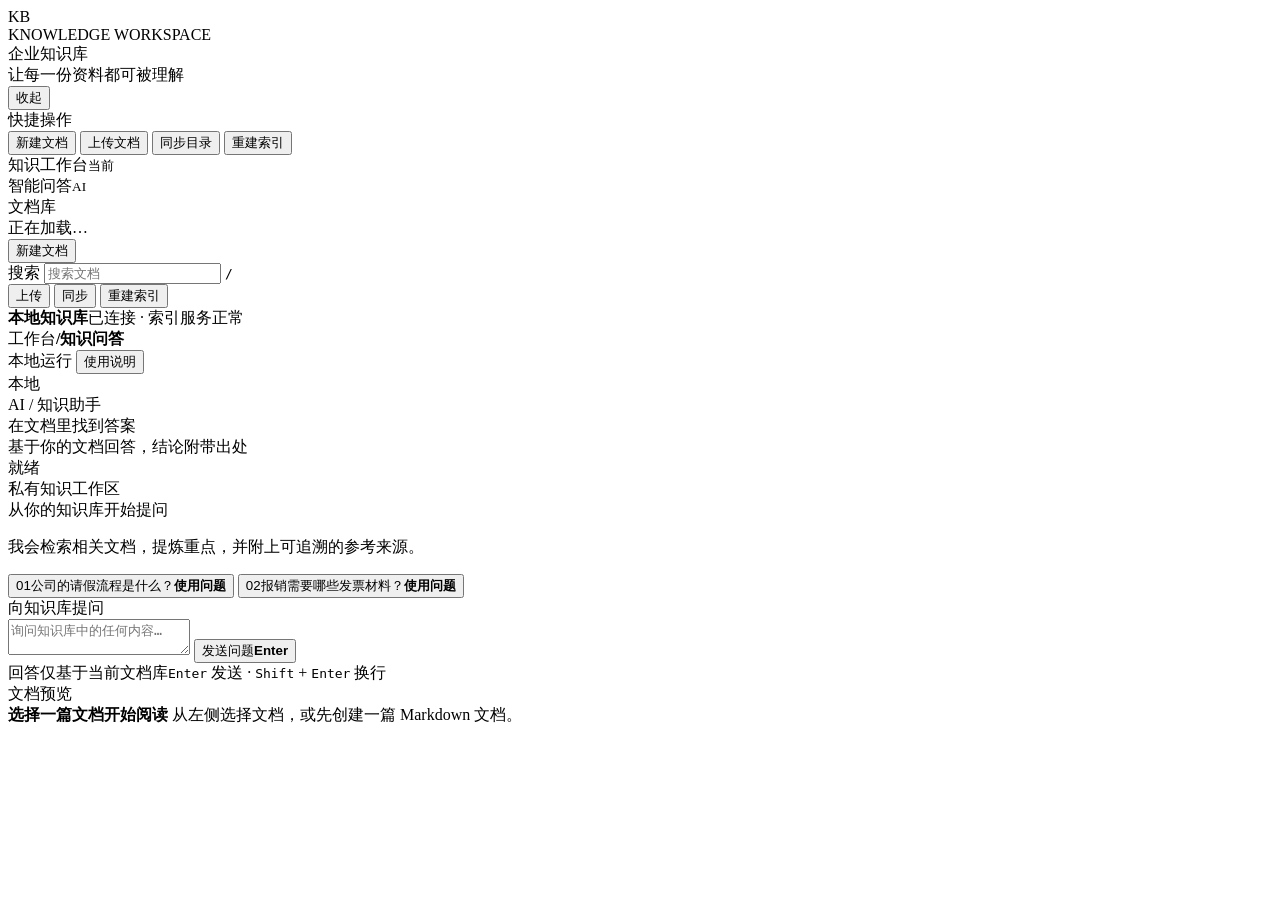
==== web/index.html @ 8eb67cde "Initial public release of AI knowledge base" ====
<!DOCTYPE html>
<html lang="zh-CN">
<head>
  <meta charset="UTF-8">
  <meta name="viewport" content="width=device-width, initial-scale=1.0">
  <meta name="theme-color" content="#0d1730">
  <title>企业知识库 · AI 工作台</title>
  <link rel="stylesheet" href="/static/style.css">
</head>
<body>
  <aside class="sidebar" id="sidebar">
    <div class="brand">
      <div class="brand-mark" aria-hidden="true">KB</div>
      <div class="brand-info">
        <div class="brand-kicker">KNOWLEDGE WORKSPACE</div>
        <div class="brand-title">企业知识库</div>
        <div class="brand-sub">让每一份资料都可被理解</div>
      </div>
      <button id="sidebar-toggle" class="sidebar-toggle" type="button" title="收起侧栏" aria-label="收起侧栏">收起</button>
    </div>

    <div class="collapsed-rail" aria-label="快捷操作">
      <div class="rail-caption">快捷操作</div>
      <button class="rail-action" type="button" data-rail-action="new" title="新建文档">新建文档</button>
      <button class="rail-action" type="button" data-rail-action="upload" title="上传 Markdown 文档">上传文档</button>
      <button class="rail-action" type="button" data-rail-action="sync" title="同步本地目录">同步目录</button>
      <button class="rail-action" type="button" data-rail-action="ingest" title="重新索引全部文档">重建索引</button>
    </div>

    <nav class="sidebar-nav" aria-label="主导航">
      <div class="nav-item active"><span>知识工作台</span><small>当前</small></div>
      <div class="nav-item"><span>智能问答</span><small>AI</small></div>
    </nav>

    <div class="sidebar-section">
      <div class="section-heading">
        <div>
          <div class="section-label">文档库</div>
          <div class="section-meta" id="doc-count">正在加载…</div>
        </div>
        <button id="new-btn" class="new-document-btn" type="button" title="新建文档">新建文档</button>
      </div>

      <div class="doc-tools">
        <label class="search-box" for="doc-search">
          <span class="search-label">搜索</span>
          <input id="doc-search" type="search" placeholder="搜索文档" autocomplete="off">
          <kbd>/</kbd>
        </label>
        <div class="sidebar-actions" aria-label="文档操作">
          <button id="upload-btn" type="button" title="上传 Markdown 文档">上传</button>
          <button id="sync-btn" type="button" title="同步本地目录">同步</button>
          <button id="ingest-btn" type="button" title="重新索引全部文档">重建索引</button>
        </div>
      </div>

      <div class="doc-list" id="doc-list"></div>
    </div>

    <div class="sidebar-footer">
      <div class="status-dot" aria-hidden="true"></div>
      <div><strong>本地知识库</strong><span>已连接 · 索引服务正常</span></div>
    </div>
  </aside>

  <main class="main">
    <header class="topbar">
      <div class="breadcrumb"><span>工作台</span><b>/</b><strong>知识问答</strong></div>
      <div class="topbar-actions">
        <span class="secure-badge"><i></i> 本地运行</span>
        <button class="topbar-help" type="button" title="查看使用说明">使用说明</button>
        <div class="workspace-user" title="当前工作区">本地</div>
      </div>
    </header>

    <div class="content">
      <section class="chat-panel" id="chat-panel">
        <div class="panel-heading chat-heading">
          <div class="panel-heading-copy">
            <div class="panel-kicker">AI / 知识助手</div>
            <div class="panel-title">在文档里找到答案</div>
            <div class="panel-subtitle">基于你的文档回答，结论附带出处</div>
          </div>
          <span class="ready-pill"><i></i> 就绪</span>
        </div>
        <div class="messages" id="messages">
          <div class="empty-hint">
            <div class="hint-eyebrow"><i></i> 私有知识工作区</div>
            <div class="hint-title">从你的知识库开始提问</div>
            <p>我会检索相关文档，提炼重点，并附上可追溯的参考来源。</p>
            <div class="suggestions" aria-label="推荐问题">
              <button type="button" data-question="公司的请假流程是什么？"><span class="suggestion-number">01</span><span>公司的请假流程是什么？</span><b>使用问题</b></button>
              <button type="button" data-question="报销需要哪些发票材料？"><span class="suggestion-number">02</span><span>报销需要哪些发票材料？</span><b>使用问题</b></button>
            </div>
          </div>
        </div>
        <div class="input-wrap">
          <label class="sr-only" for="question">向知识库提问</label>
          <div class="input-row">
            <textarea id="question" rows="2" placeholder="询问知识库中的任何内容…"></textarea>
            <button id="ask-btn" type="button" aria-label="发送问题"><span>发送问题</span><b>Enter</b></button>
          </div>
          <div class="input-meta"><span>回答仅基于当前文档库</span><span><kbd>Enter</kbd> 发送 · <kbd>Shift</kbd> + <kbd>Enter</kbd> 换行</span></div>
        </div>
      </section>

      <div class="divider" id="divider" title="拖动调整宽度" aria-label="拖动调整左右区域宽度"></div>

      <section class="viewer-panel">
        <div class="viewer-toolbar" id="viewer-toolbar" style="display:none">
          <div class="viewer-heading"><span class="file-badge">MD</span><span class="viewer-heading-copy"><span class="viewer-eyebrow">正在查看</span><span class="viewer-title" id="viewer-title"></span></span></div>
          <div class="viewer-actions">
            <button id="edit-btn" class="toolbar-btn" type="button">编辑文档</button>
            <button id="delete-btn" class="toolbar-btn danger" type="button">删除文档</button>
          </div>
        </div>
        <div class="viewer" id="viewer">
          <div class="viewer-empty">
            <div class="viewer-empty-label">文档预览</div>
            <strong>选择一篇文档开始阅读</strong>
            <span>从左侧选择文档，或先创建一篇 Markdown 文档。</span>
          </div>
        </div>
      </section>
    </div>
  </main>

  <div class="modal-overlay" id="modal-overlay" style="display:none">
    <div class="modal" role="dialog" aria-modal="true" aria-labelledby="modal-title">
      <div class="modal-header">
        <div><span class="modal-eyebrow">MARKDOWN DOCUMENT</span><span id="modal-title">新建文档</span></div>
        <button class="modal-close" id="modal-close" type="button" aria-label="关闭">关闭</button>
      </div>
      <div class="modal-body">
        <div class="field-grid">
          <label class="field"><span>标题</span><input type="text" id="doc-name" placeholder="文档标题，如：新员工手册"></label>
          <label class="field"><span>目录（可选）</span><input type="text" id="doc-dir" placeholder="如：AI知识，留空则放根目录"></label>
        </div>
        <label class="field"><span>内容（Markdown）</span></label>
        <div class="editor-shell">
          <div class="editor-toolbar" id="editor-toolbar" role="toolbar" aria-label="Markdown 编辑工具栏">
            <select id="heading-select" class="editor-select" title="标题层级" aria-label="标题层级">
              <option value="">正文</option>
              <option value="1">一级标题</option>
              <option value="2">二级标题</option>
              <option value="3">三级标题</option>
              <option value="4">四级标题</option>
              <option value="5">五级标题</option>
              <option value="6">六级标题</option>
            </select>
            <span class="editor-divider"></span>
            <button type="button" class="editor-tool strong" data-format="bold" title="粗体（Ctrl/Cmd + B）">粗体</button>
            <button type="button" class="editor-tool italic" data-format="italic" title="斜体（Ctrl/Cmd + I）">斜体</button>
            <button type="button" class="editor-tool strike" data-format="strike" title="删除线">删除线</button>
            <button type="button" class="editor-tool" data-format="inline-code" title="行内代码">行内代码</button>
            <span class="editor-divider"></span>
            <button type="button" class="editor-tool" data-format="quote" title="引用">引用</button>
            <button type="button" class="editor-tool" data-format="bullet" title="无序列表">无序列表</button>
            <button type="button" class="editor-tool" data-format="ordered" title="有序列表">有序列表</button>
            <button type="button" class="editor-tool" data-format="checklist" title="任务列表">任务列表</button>
            <span class="editor-divider"></span>
            <button type="button" class="editor-tool" data-format="code-block" title="代码块">代码块</button>
            <button type="button" class="editor-tool" data-format="link" title="插入链接">链接</button>
            <button type="button" class="editor-tool" data-format="table" title="插入表格">表格</button>
            <button type="button" class="editor-tool" data-format="hr" title="分隔线">分隔线</button>
            <span class="editor-toolbar-spacer"></span>
            <button type="button" id="editor-preview-toggle" class="editor-mode-btn" title="切换预览">预览</button>
          </div>
          <div class="editor-surface">
            <textarea id="doc-content" rows="16" placeholder="开始写作，或使用上方工具栏插入标题、代码、列表和表格…"></textarea>
            <div id="doc-preview" class="editor-preview markdown" hidden></div>
          </div>
          <div class="editor-status"><span id="editor-mode-label">Markdown 源码</span><span><kbd>Ctrl</kbd> + <kbd>S</kbd> 保存</span></div>
        </div>
      </div>
      <div class="modal-footer">
        <button id="modal-cancel" class="toolbar-btn" type="button">取消</button>
        <button id="modal-save" class="primary-btn" type="button">保存文档</button>
      </div>
    </div>
  </div>

  <input type="file" id="file-input" multiple accept=".md,.markdown" style="display:none">
  <script src="/static/app.js"></script>
</body>
</html>
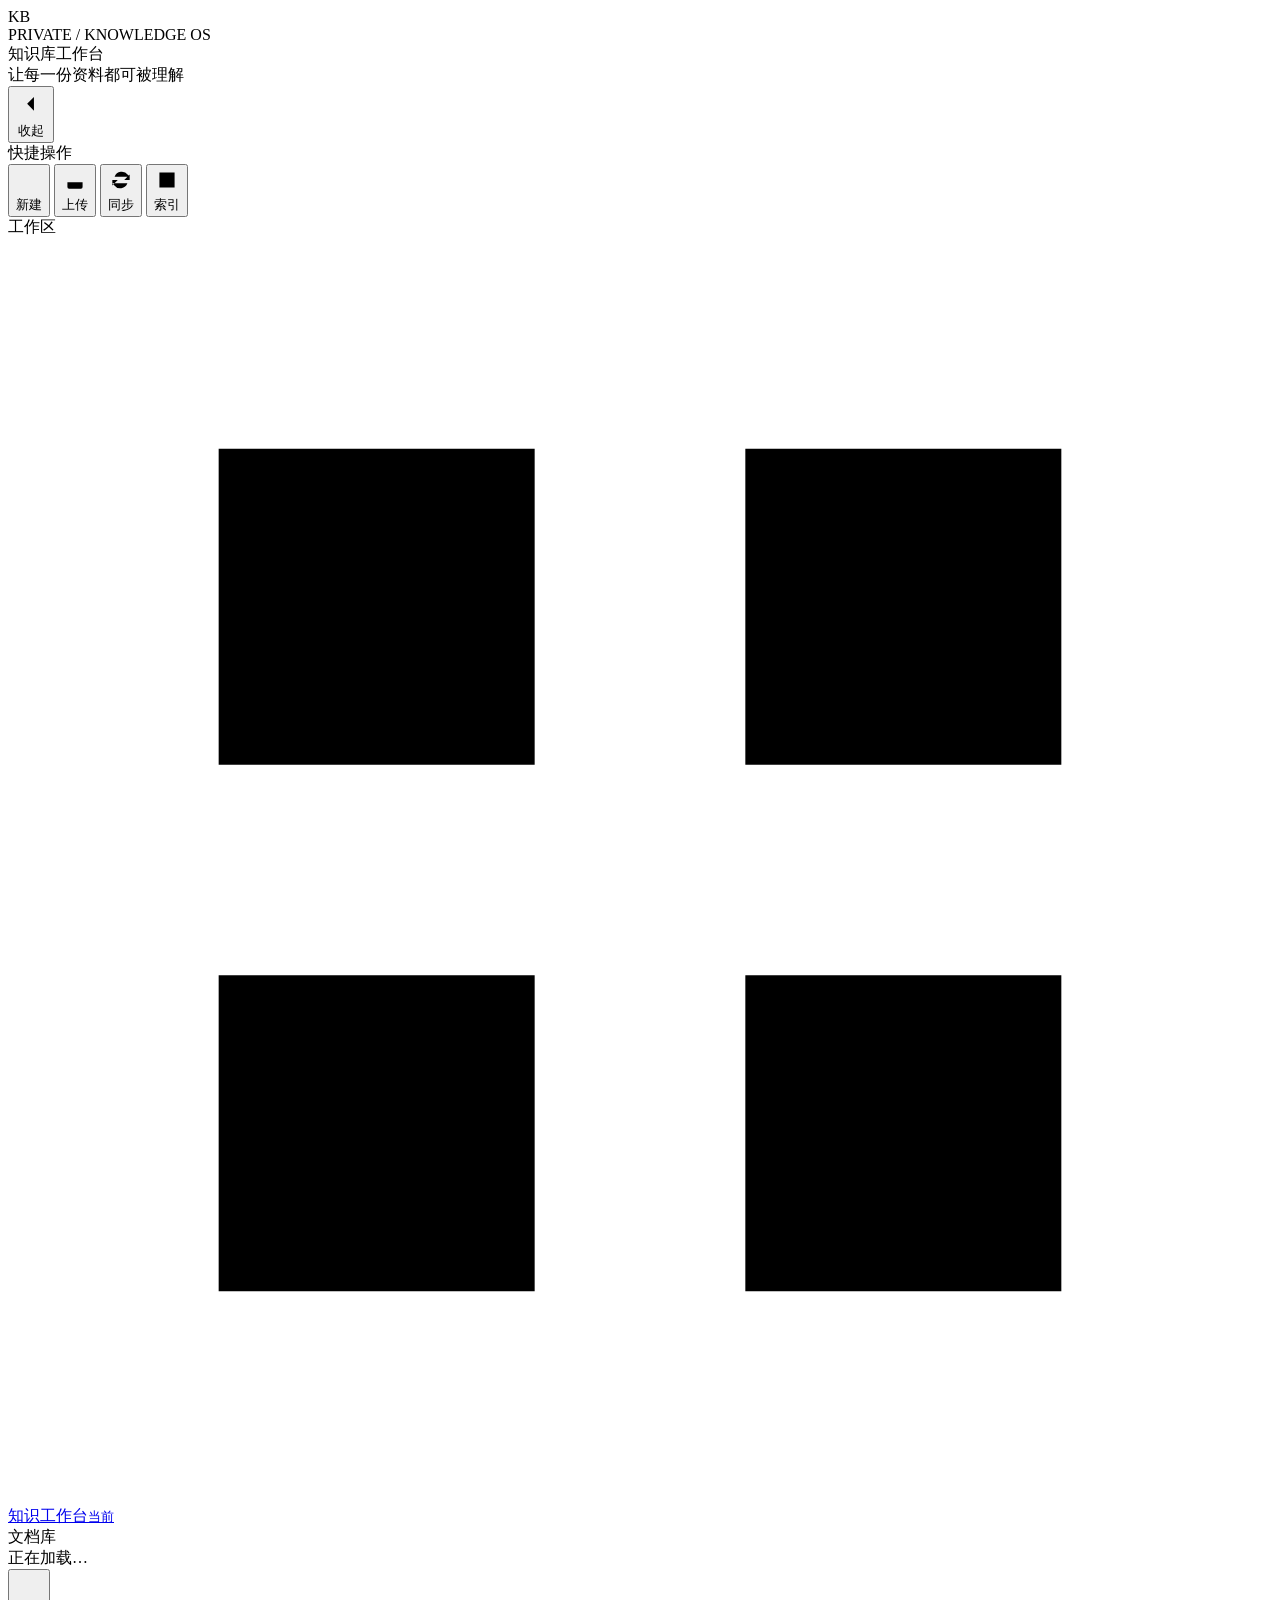
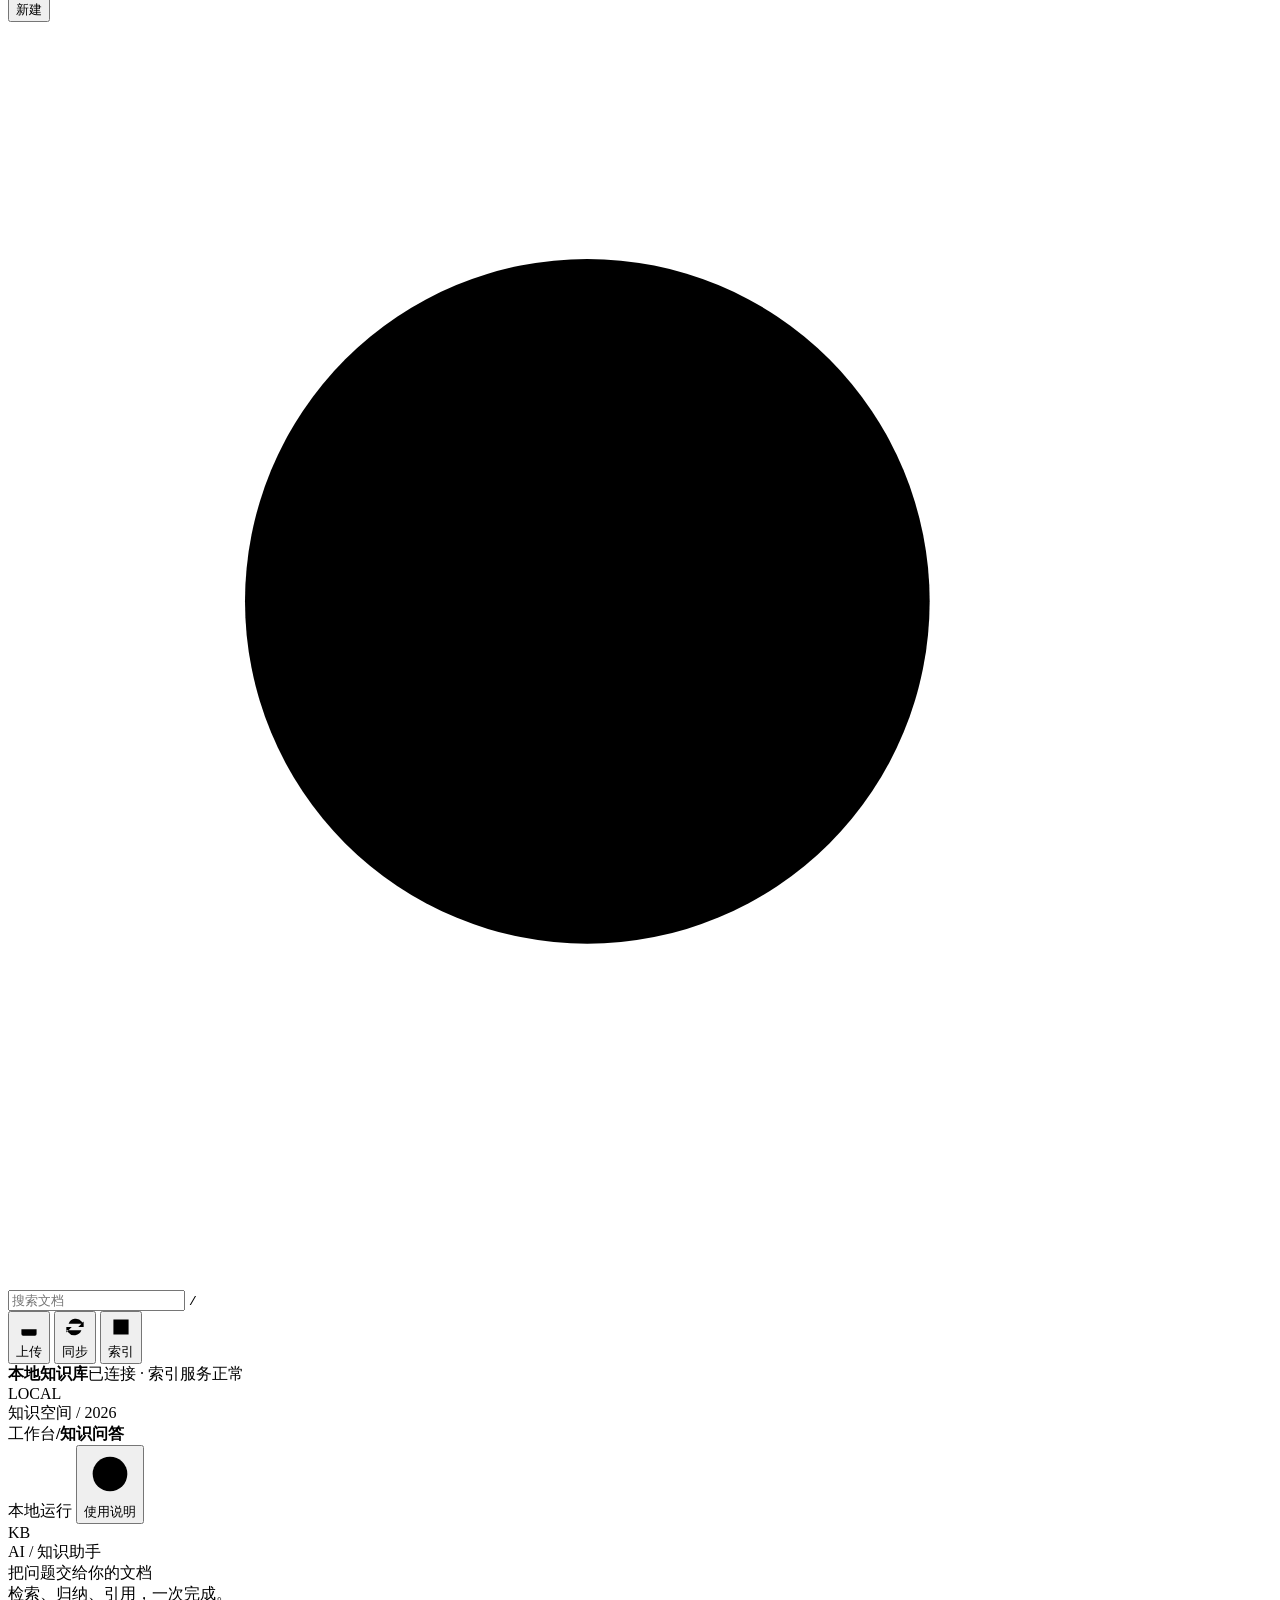
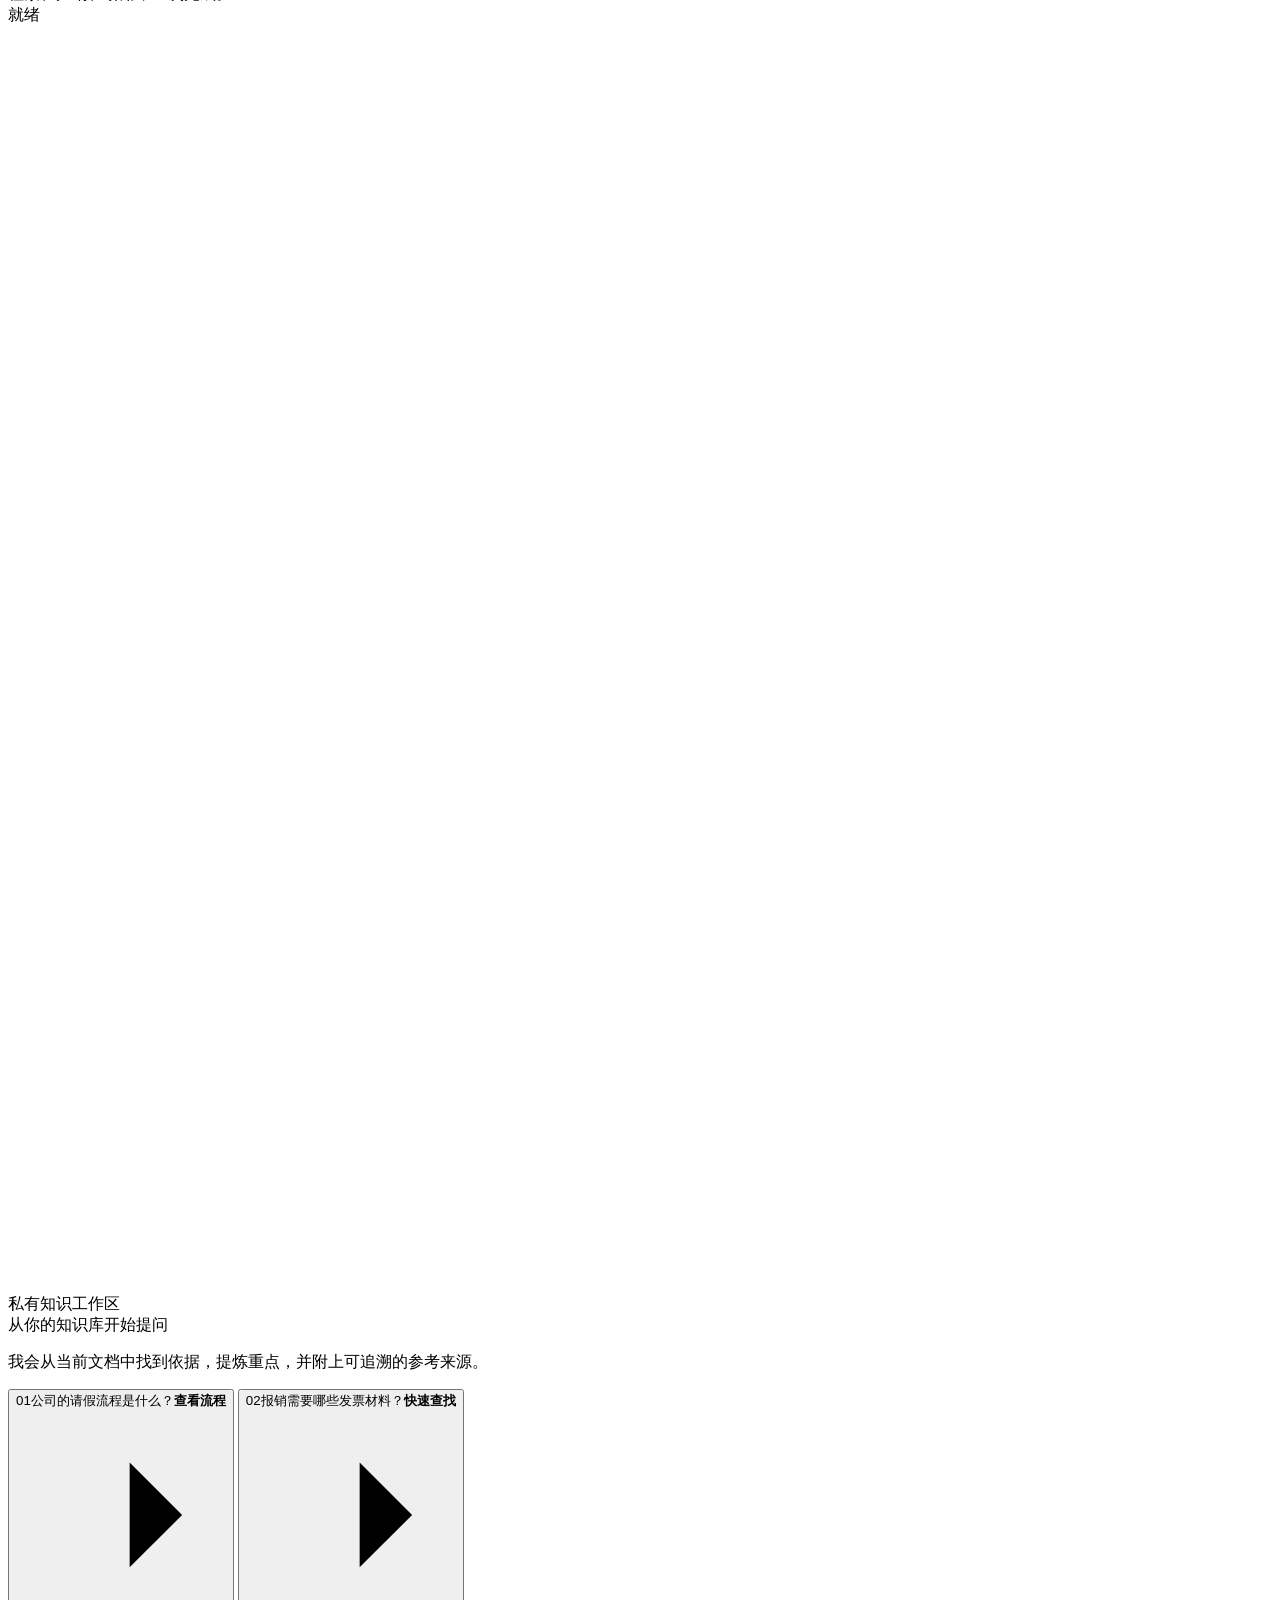
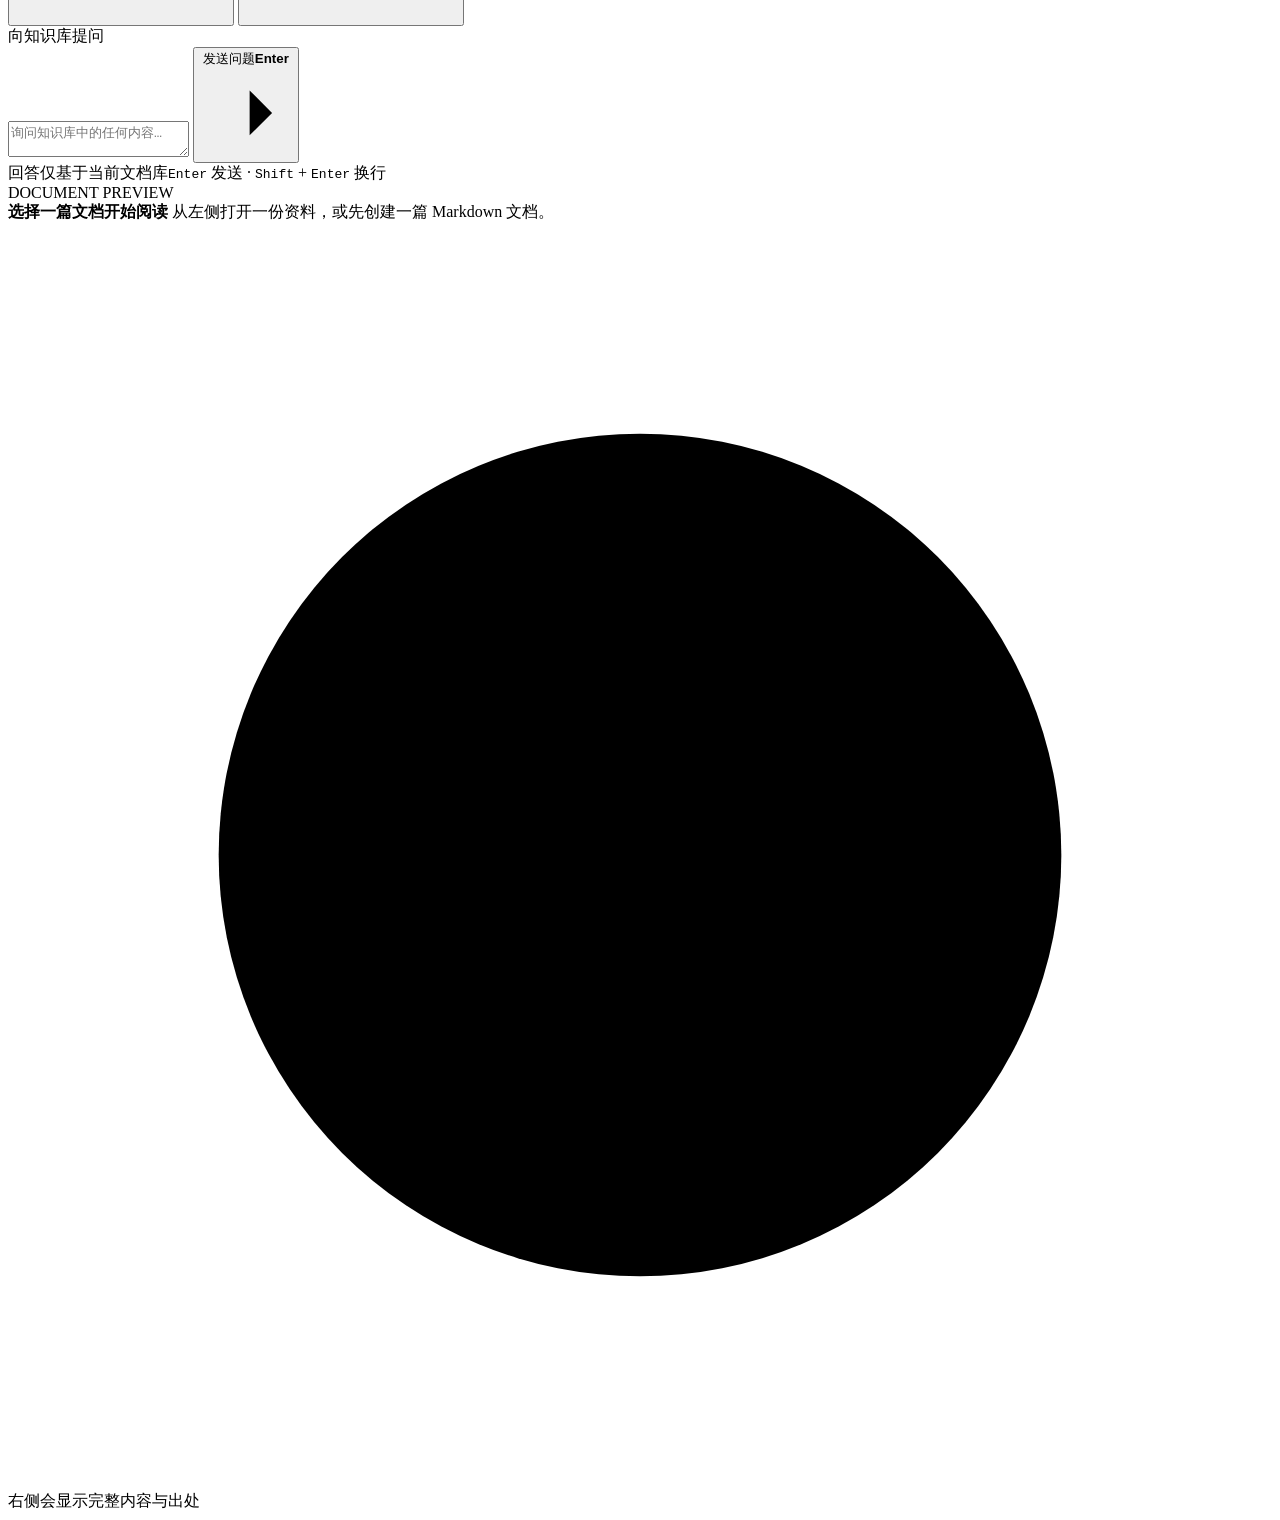
==== commit 09960fbc: "feat: polish knowledge workspace controls" ====
--- a/web/index.html
+++ b/web/index.html
@@ -3,33 +3,40 @@
 <head>
   <meta charset="UTF-8">
   <meta name="viewport" content="width=device-width, initial-scale=1.0">
-  <meta name="theme-color" content="#0d1730">
-  <title>企业知识库 · AI 工作台</title>
+  <meta name="theme-color" content="#12182a">
+  <meta name="description" content="面向团队的本地 AI 知识库工作台">
+  <title>知识库工作台 · 本地 AI</title>
   <link rel="stylesheet" href="/static/style.css">
 </head>
 <body>
   <aside class="sidebar" id="sidebar">
     <div class="brand">
-      <div class="brand-mark" aria-hidden="true">KB</div>
+      <div class="brand-mark" aria-hidden="true"><span>KB</span><i></i></div>
       <div class="brand-info">
-        <div class="brand-kicker">KNOWLEDGE WORKSPACE</div>
-        <div class="brand-title">企业知识库</div>
+        <div class="brand-kicker">PRIVATE / KNOWLEDGE OS</div>
+        <div class="brand-title">知识库工作台</div>
         <div class="brand-sub">让每一份资料都可被理解</div>
       </div>
-      <button id="sidebar-toggle" class="sidebar-toggle" type="button" title="收起侧栏" aria-label="收起侧栏">收起</button>
+      <button id="sidebar-toggle" class="sidebar-toggle" type="button" title="收起侧栏" aria-label="收起侧栏">
+        <svg viewBox="0 0 24 24" aria-hidden="true"><path d="M14.5 6.5 9 12l5.5 5.5M9.5 12H20"/></svg>
+        <span>收起</span>
+      </button>
     </div>
 
     <div class="collapsed-rail" aria-label="快捷操作">
       <div class="rail-caption">快捷操作</div>
-      <button class="rail-action" type="button" data-rail-action="new" title="新建文档">新建文档</button>
-      <button class="rail-action" type="button" data-rail-action="upload" title="上传 Markdown 文档">上传文档</button>
-      <button class="rail-action" type="button" data-rail-action="sync" title="同步本地目录">同步目录</button>
-      <button class="rail-action" type="button" data-rail-action="ingest" title="重新索引全部文档">重建索引</button>
+      <button class="rail-action" type="button" data-rail-action="new" title="新建文档"><svg viewBox="0 0 24 24" aria-hidden="true"><path d="M12 5v14M5 12h14"/></svg><span>新建</span></button>
+      <button class="rail-action" type="button" data-rail-action="upload" title="上传 Markdown 文档"><svg viewBox="0 0 24 24" aria-hidden="true"><path d="M12 16V4m0 0L7.5 8.5M12 4l4.5 4.5M5 14v4.5A1.5 1.5 0 0 0 6.5 20h11a1.5 1.5 0 0 0 1.5-1.5V14"/></svg><span>上传</span></button>
+      <button class="rail-action" type="button" data-rail-action="sync" title="同步本地目录"><svg viewBox="0 0 24 24" aria-hidden="true"><path d="M20 7v5h-5M4 17v-5h5M6.1 9A7 7 0 0 1 18.3 7.2L20 9M4 15l1.7 1.8A7 7 0 0 0 17.9 15"/></svg><span>同步</span></button>
+      <button class="rail-action" type="button" data-rail-action="ingest" title="重新索引全部文档"><svg viewBox="0 0 24 24" aria-hidden="true"><path d="M5 5h14v14H5zM8 9h8M8 12h8M8 15h5"/></svg><span>索引</span></button>
     </div>
 
     <nav class="sidebar-nav" aria-label="主导航">
-      <div class="nav-item active"><span>知识工作台</span><small>当前</small></div>
-      <div class="nav-item"><span>智能问答</span><small>AI</small></div>
+      <div class="nav-label">工作区</div>
+      <a class="nav-item active" href="#workspace" data-section="workspace" aria-current="page">
+        <span class="nav-icon"><svg viewBox="0 0 24 24" aria-hidden="true"><path d="M4 4h6v6H4zM14 4h6v6h-6zM4 14h6v6H4zM14 14h6v6h-6z"/></svg></span>
+        <span>知识工作台</span><small>当前</small>
+      </a>
     </nav>
 
     <div class="sidebar-section">
@@ -38,19 +45,19 @@
           <div class="section-label">文档库</div>
           <div class="section-meta" id="doc-count">正在加载…</div>
         </div>
-        <button id="new-btn" class="new-document-btn" type="button" title="新建文档">新建文档</button>
+        <button id="new-btn" class="new-document-btn" type="button" title="新建文档"><svg viewBox="0 0 24 24" aria-hidden="true"><path d="M12 5v14M5 12h14"/></svg><span>新建</span></button>
       </div>
 
       <div class="doc-tools">
         <label class="search-box" for="doc-search">
-          <span class="search-label">搜索</span>
+          <svg class="search-icon" viewBox="0 0 24 24" aria-hidden="true"><circle cx="11" cy="11" r="6.5"/><path d="m16 16 4 4"/></svg>
           <input id="doc-search" type="search" placeholder="搜索文档" autocomplete="off">
           <kbd>/</kbd>
         </label>
         <div class="sidebar-actions" aria-label="文档操作">
-          <button id="upload-btn" type="button" title="上传 Markdown 文档">上传</button>
-          <button id="sync-btn" type="button" title="同步本地目录">同步</button>
-          <button id="ingest-btn" type="button" title="重新索引全部文档">重建索引</button>
+          <button id="upload-btn" type="button" title="上传 Markdown 文档"><svg viewBox="0 0 24 24" aria-hidden="true"><path d="M12 16V4m0 0L7.5 8.5M12 4l4.5 4.5M5 14v4.5A1.5 1.5 0 0 0 6.5 20h11a1.5 1.5 0 0 0 1.5-1.5V14"/></svg><span>上传</span></button>
+          <button id="sync-btn" type="button" title="同步本地目录"><svg viewBox="0 0 24 24" aria-hidden="true"><path d="M20 7v5h-5M4 17v-5h5M6.1 9A7 7 0 0 1 18.3 7.2L20 9M4 15l1.7 1.8A7 7 0 0 0 17.9 15"/></svg><span>同步</span></button>
+          <button id="ingest-btn" type="button" title="重新索引全部文档"><svg viewBox="0 0 24 24" aria-hidden="true"><path d="M5 5h14v14H5zM8 9h8M8 12h8M8 15h5"/></svg><span>索引</span></button>
         </div>
       </div>
 
@@ -60,16 +67,20 @@
     <div class="sidebar-footer">
       <div class="status-dot" aria-hidden="true"></div>
       <div><strong>本地知识库</strong><span>已连接 · 索引服务正常</span></div>
+      <span class="footer-signal" aria-hidden="true">LOCAL</span>
     </div>
   </aside>
 
-  <main class="main">
+  <main class="main" id="workspace">
     <header class="topbar">
-      <div class="breadcrumb"><span>工作台</span><b>/</b><strong>知识问答</strong></div>
+      <div class="topbar-context">
+        <span class="topbar-overline">知识空间 / 2026</span>
+        <div class="breadcrumb"><span>工作台</span><b>/</b><strong>知识问答</strong></div>
+      </div>
       <div class="topbar-actions">
         <span class="secure-badge"><i></i> 本地运行</span>
-        <button class="topbar-help" type="button" title="查看使用说明">使用说明</button>
-        <div class="workspace-user" title="当前工作区">本地</div>
+        <button class="topbar-help" type="button" title="查看使用说明"><svg viewBox="0 0 24 24" aria-hidden="true"><circle cx="12" cy="12" r="8"/><path d="M9.8 9.5a2.3 2.3 0 1 1 3.7 1.8c-.9.7-1.5 1.1-1.5 2.4M12 16.7h.01"/></svg><span>使用说明</span></button>
+        <div class="workspace-user" title="当前工作区">KB</div>
       </div>
     </header>
 
@@ -77,20 +88,21 @@
       <section class="chat-panel" id="chat-panel">
         <div class="panel-heading chat-heading">
           <div class="panel-heading-copy">
-            <div class="panel-kicker">AI / 知识助手</div>
-            <div class="panel-title">在文档里找到答案</div>
-            <div class="panel-subtitle">基于你的文档回答，结论附带出处</div>
+            <div class="panel-kicker"><span class="kicker-mark"></span> AI / 知识助手</div>
+            <div class="panel-title">把问题交给你的文档</div>
+            <div class="panel-subtitle">检索、归纳、引用，一次完成。</div>
           </div>
           <span class="ready-pill"><i></i> 就绪</span>
         </div>
         <div class="messages" id="messages">
           <div class="empty-hint">
+            <div class="hint-orbit" aria-hidden="true"><div class="orbit-core"><svg viewBox="0 0 24 24"><path d="M12 4v16M4 12h16M6.3 6.3l11.4 11.4M17.7 6.3 6.3 17.7"/></svg></div><span class="orbit-dot one"></span><span class="orbit-dot two"></span><span class="orbit-dot three"></span></div>
             <div class="hint-eyebrow"><i></i> 私有知识工作区</div>
             <div class="hint-title">从你的知识库开始提问</div>
-            <p>我会检索相关文档，提炼重点，并附上可追溯的参考来源。</p>
+            <p>我会从当前文档中找到依据，提炼重点，并附上可追溯的参考来源。</p>
             <div class="suggestions" aria-label="推荐问题">
-              <button type="button" data-question="公司的请假流程是什么？"><span class="suggestion-number">01</span><span>公司的请假流程是什么？</span><b>使用问题</b></button>
-              <button type="button" data-question="报销需要哪些发票材料？"><span class="suggestion-number">02</span><span>报销需要哪些发票材料？</span><b>使用问题</b></button>
+              <button type="button" data-question="公司的请假流程是什么？"><span class="suggestion-number">01</span><span>公司的请假流程是什么？</span><b>查看流程</b><svg viewBox="0 0 24 24" aria-hidden="true"><path d="M5 12h13M13 6l6 6-6 6"/></svg></button>
+              <button type="button" data-question="报销需要哪些发票材料？"><span class="suggestion-number">02</span><span>报销需要哪些发票材料？</span><b>快速查找</b><svg viewBox="0 0 24 24" aria-hidden="true"><path d="M5 12h13M13 6l6 6-6 6"/></svg></button>
             </div>
           </div>
         </div>
@@ -98,38 +110,39 @@
           <label class="sr-only" for="question">向知识库提问</label>
           <div class="input-row">
             <textarea id="question" rows="2" placeholder="询问知识库中的任何内容…"></textarea>
-            <button id="ask-btn" type="button" aria-label="发送问题"><span>发送问题</span><b>Enter</b></button>
+            <button id="ask-btn" type="button" aria-label="发送问题"><span>发送问题</span><b>Enter <svg viewBox="0 0 24 24" aria-hidden="true"><path d="M5 12h13M13 6l6 6-6 6"/></svg></b></button>
           </div>
-          <div class="input-meta"><span>回答仅基于当前文档库</span><span><kbd>Enter</kbd> 发送 · <kbd>Shift</kbd> + <kbd>Enter</kbd> 换行</span></div>
+          <div class="input-meta"><span><i></i> 回答仅基于当前文档库</span><span><kbd>Enter</kbd> 发送 · <kbd>Shift</kbd> + <kbd>Enter</kbd> 换行</span></div>
         </div>
       </section>
 
-      <div class="divider" id="divider" title="拖动调整宽度" aria-label="拖动调整左右区域宽度"></div>
+      <div class="divider" id="divider" title="拖动调整宽度" aria-label="拖动调整左右区域宽度"><span></span></div>
 
       <section class="viewer-panel">
         <div class="viewer-toolbar" id="viewer-toolbar" style="display:none">
           <div class="viewer-heading"><span class="file-badge">MD</span><span class="viewer-heading-copy"><span class="viewer-eyebrow">正在查看</span><span class="viewer-title" id="viewer-title"></span></span></div>
           <div class="viewer-actions">
-            <button id="edit-btn" class="toolbar-btn" type="button">编辑文档</button>
-            <button id="delete-btn" class="toolbar-btn danger" type="button">删除文档</button>
+            <button id="edit-btn" class="toolbar-btn" type="button"><svg viewBox="0 0 24 24" aria-hidden="true"><path d="m4 16.5-.7 3.7 3.7-.7L18.5 8a2.1 2.1 0 0 0-3-3L4 16.5Z"/><path d="m14.5 6.5 3 3"/></svg><span>编辑</span></button>
+            <button id="delete-btn" class="toolbar-btn danger" type="button"><svg viewBox="0 0 24 24" aria-hidden="true"><path d="M5 7h14M10 11v6M14 11v6M8 7l1-2h6l1 2m-9 0 .7 13h8.6L17 7"/></svg><span>删除</span></button>
           </div>
         </div>
         <div class="viewer" id="viewer">
           <div class="viewer-empty">
-            <div class="viewer-empty-label">文档预览</div>
+            <div class="document-art" aria-hidden="true"><span></span><i></i><b></b><em></em></div>
+            <div class="viewer-empty-label">DOCUMENT PREVIEW</div>
             <strong>选择一篇文档开始阅读</strong>
-            <span>从左侧选择文档，或先创建一篇 Markdown 文档。</span>
+            <span>从左侧打开一份资料，或先创建一篇 Markdown 文档。</span>
+            <div class="viewer-empty-tip"><svg viewBox="0 0 24 24" aria-hidden="true"><path d="M12 20a8 8 0 1 0 0-16 8 8 0 0 0 0 16Z"/><path d="M12 10v5M12 7.5h.01"/></svg> 右侧会显示完整内容与出处</div>
           </div>
         </div>
       </section>
     </div>
   </main>
-
   <div class="modal-overlay" id="modal-overlay" style="display:none">
     <div class="modal" role="dialog" aria-modal="true" aria-labelledby="modal-title">
       <div class="modal-header">
         <div><span class="modal-eyebrow">MARKDOWN DOCUMENT</span><span id="modal-title">新建文档</span></div>
-        <button class="modal-close" id="modal-close" type="button" aria-label="关闭">关闭</button>
+        <button class="modal-close" id="modal-close" type="button" aria-label="关闭"><svg viewBox="0 0 24 24" aria-hidden="true"><path d="m7 7 10 10M17 7 7 17"/></svg></button>
       </div>
       <div class="modal-body">
         <div class="field-grid">
@@ -140,26 +153,20 @@
         <div class="editor-shell">
           <div class="editor-toolbar" id="editor-toolbar" role="toolbar" aria-label="Markdown 编辑工具栏">
             <select id="heading-select" class="editor-select" title="标题层级" aria-label="标题层级">
-              <option value="">正文</option>
-              <option value="1">一级标题</option>
-              <option value="2">二级标题</option>
-              <option value="3">三级标题</option>
-              <option value="4">四级标题</option>
-              <option value="5">五级标题</option>
-              <option value="6">六级标题</option>
+              <option value="">正文</option><option value="1">一级标题</option><option value="2">二级标题</option><option value="3">三级标题</option><option value="4">四级标题</option><option value="5">五级标题</option><option value="6">六级标题</option>
             </select>
             <span class="editor-divider"></span>
-            <button type="button" class="editor-tool strong" data-format="bold" title="粗体（Ctrl/Cmd + B）">粗体</button>
-            <button type="button" class="editor-tool italic" data-format="italic" title="斜体（Ctrl/Cmd + I）">斜体</button>
-            <button type="button" class="editor-tool strike" data-format="strike" title="删除线">删除线</button>
-            <button type="button" class="editor-tool" data-format="inline-code" title="行内代码">行内代码</button>
+            <button type="button" class="editor-tool strong" data-format="bold" title="粗体（Ctrl/Cmd + B）">B</button>
+            <button type="button" class="editor-tool italic" data-format="italic" title="斜体（Ctrl/Cmd + I）">I</button>
+            <button type="button" class="editor-tool strike" data-format="strike" title="删除线">S</button>
+            <button type="button" class="editor-tool" data-format="inline-code" title="行内代码">&lt;/&gt;</button>
             <span class="editor-divider"></span>
-            <button type="button" class="editor-tool" data-format="quote" title="引用">引用</button>
-            <button type="button" class="editor-tool" data-format="bullet" title="无序列表">无序列表</button>
-            <button type="button" class="editor-tool" data-format="ordered" title="有序列表">有序列表</button>
-            <button type="button" class="editor-tool" data-format="checklist" title="任务列表">任务列表</button>
+            <button type="button" class="editor-tool" data-format="quote" title="引用">“</button>
+            <button type="button" class="editor-tool" data-format="bullet" title="无序列表">•</button>
+            <button type="button" class="editor-tool" data-format="ordered" title="有序列表">1.</button>
+            <button type="button" class="editor-tool" data-format="checklist" title="任务列表">☑</button>
             <span class="editor-divider"></span>
-            <button type="button" class="editor-tool" data-format="code-block" title="代码块">代码块</button>
+            <button type="button" class="editor-tool" data-format="code-block" title="代码块">代码</button>
             <button type="button" class="editor-tool" data-format="link" title="插入链接">链接</button>
             <button type="button" class="editor-tool" data-format="table" title="插入表格">表格</button>
             <button type="button" class="editor-tool" data-format="hr" title="分隔线">分隔线</button>
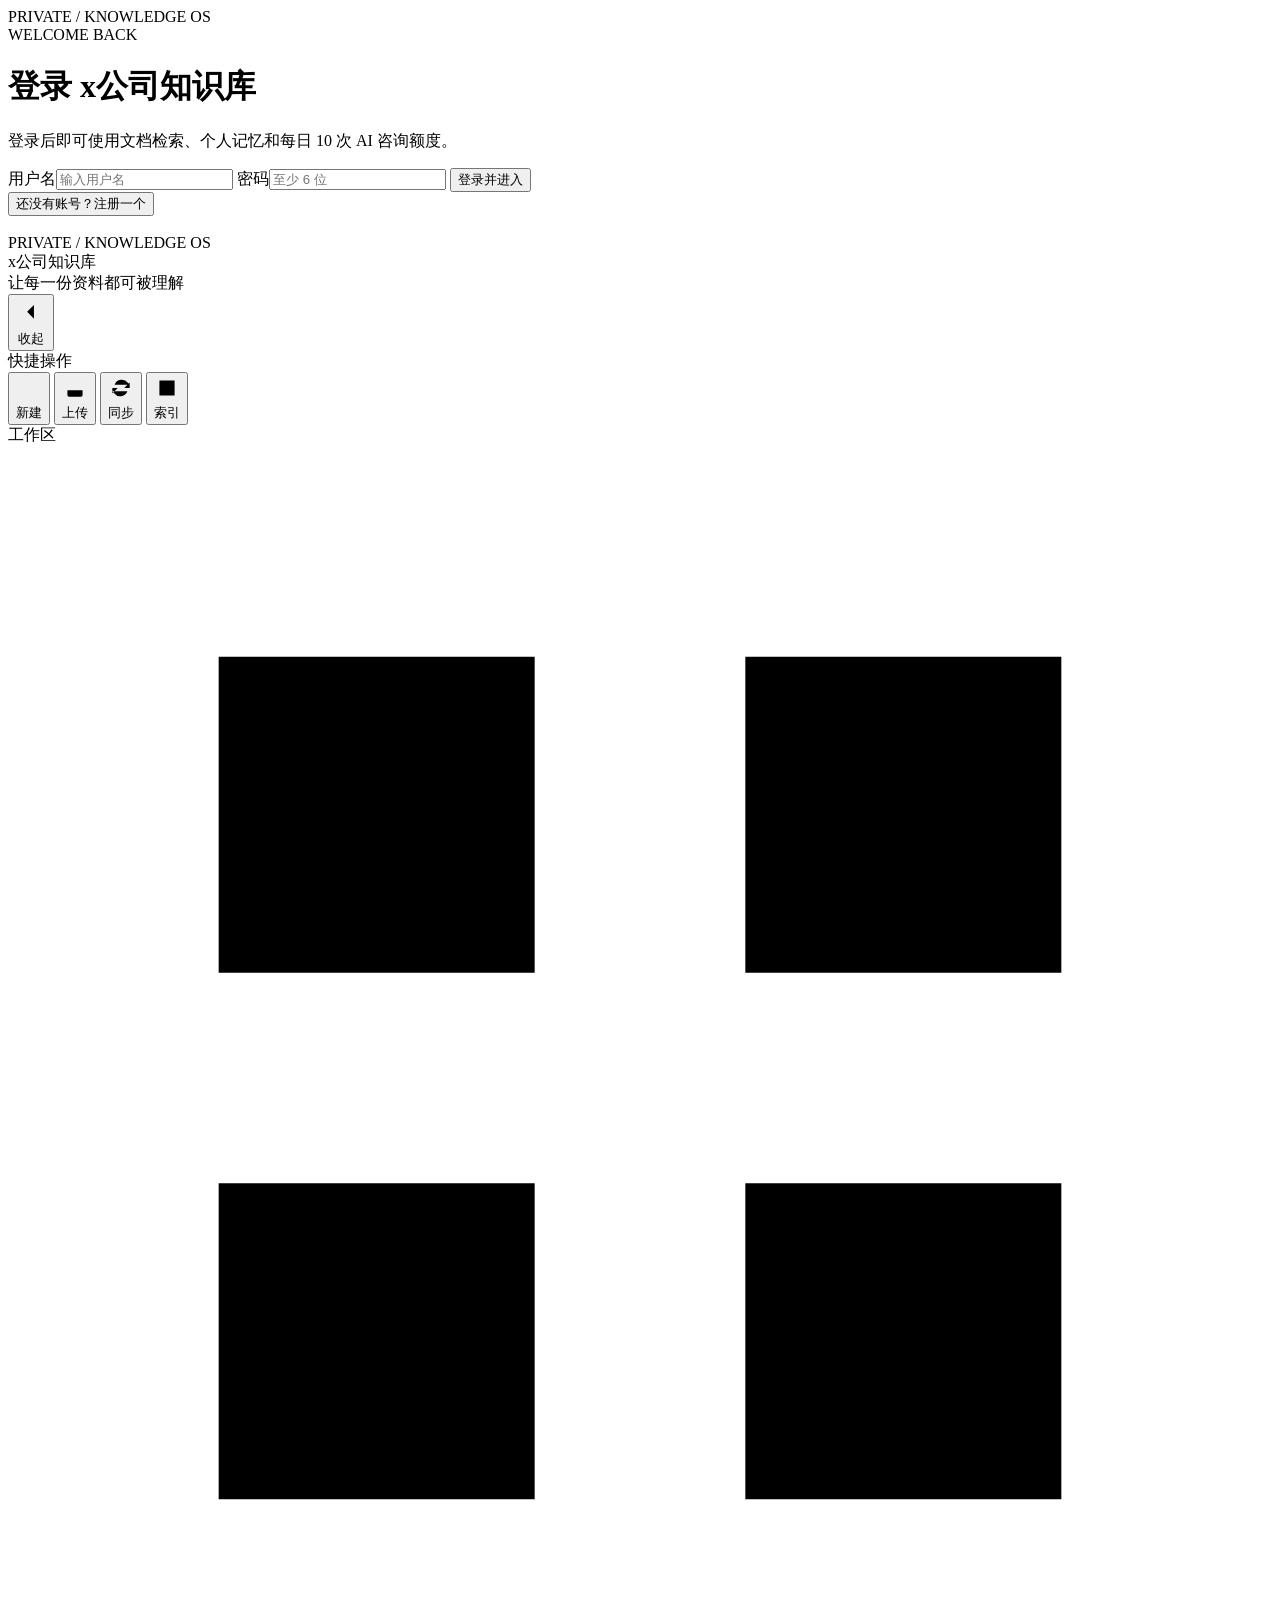
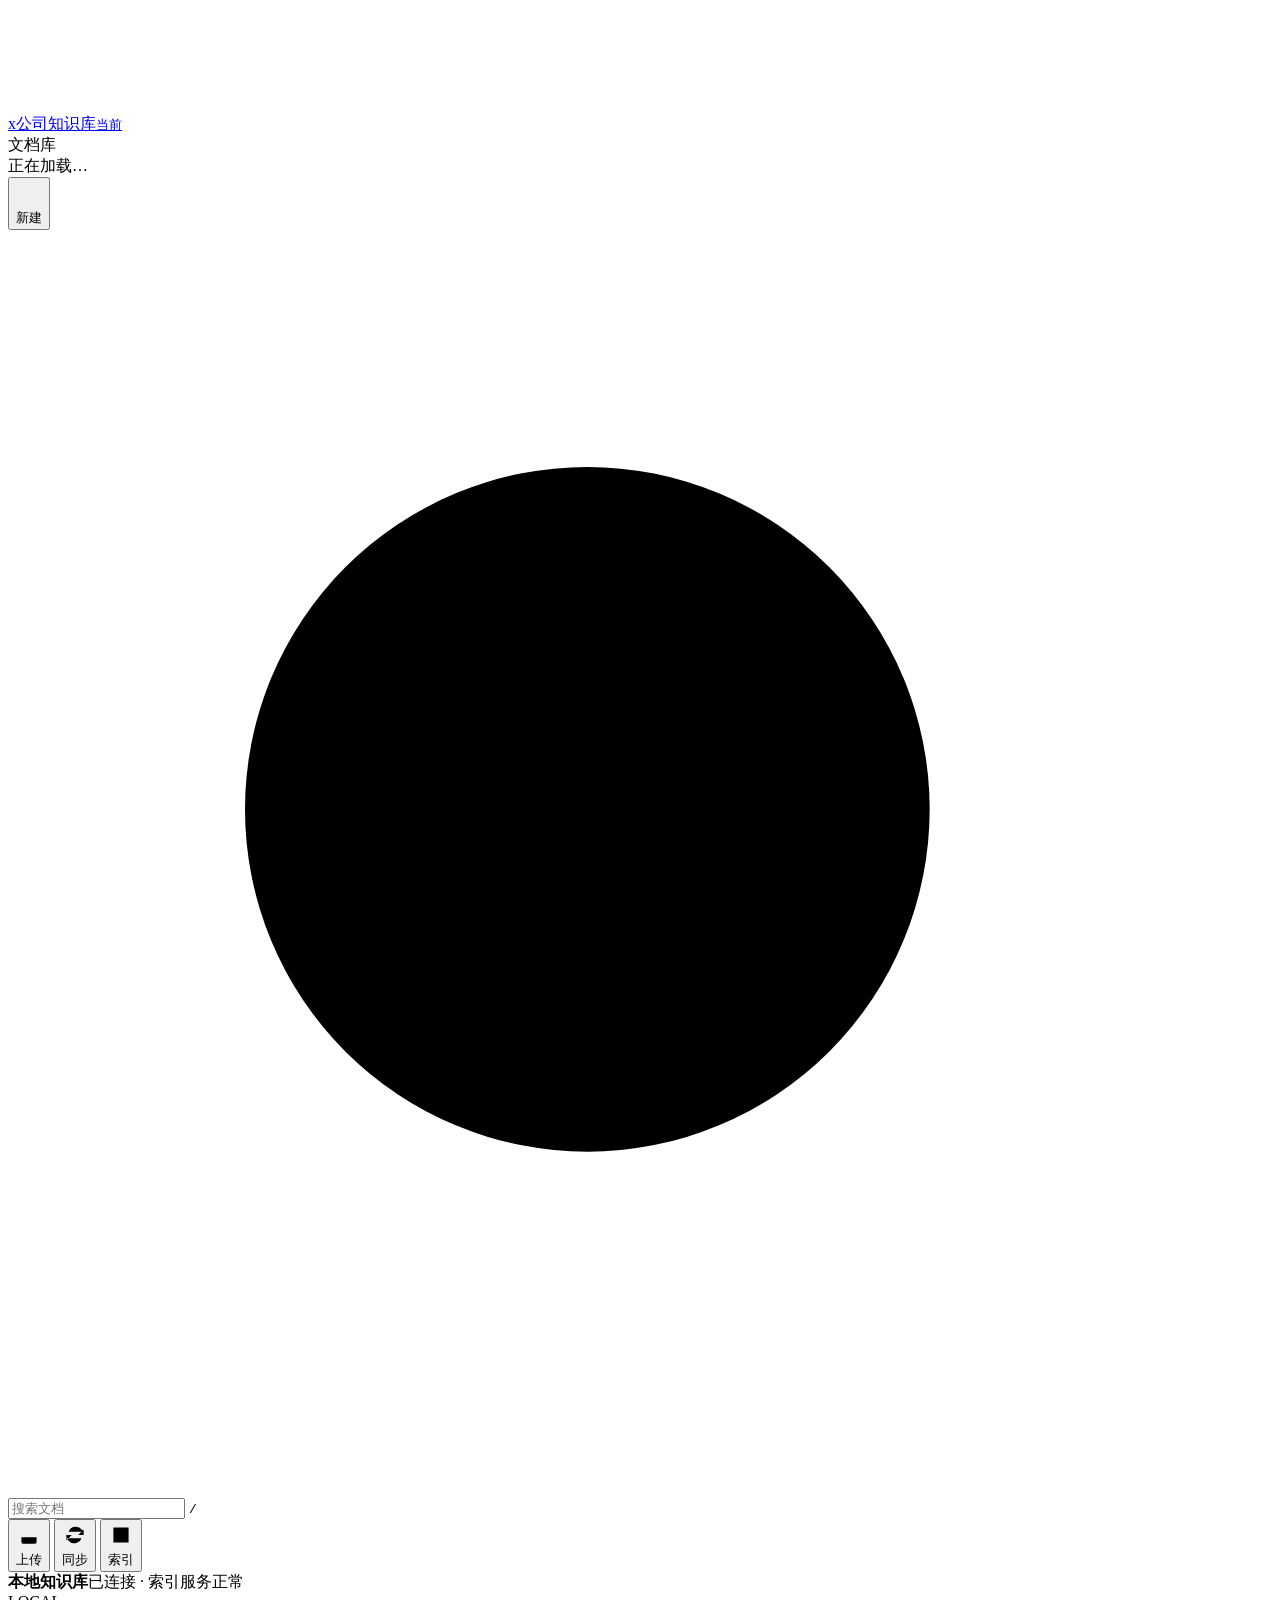
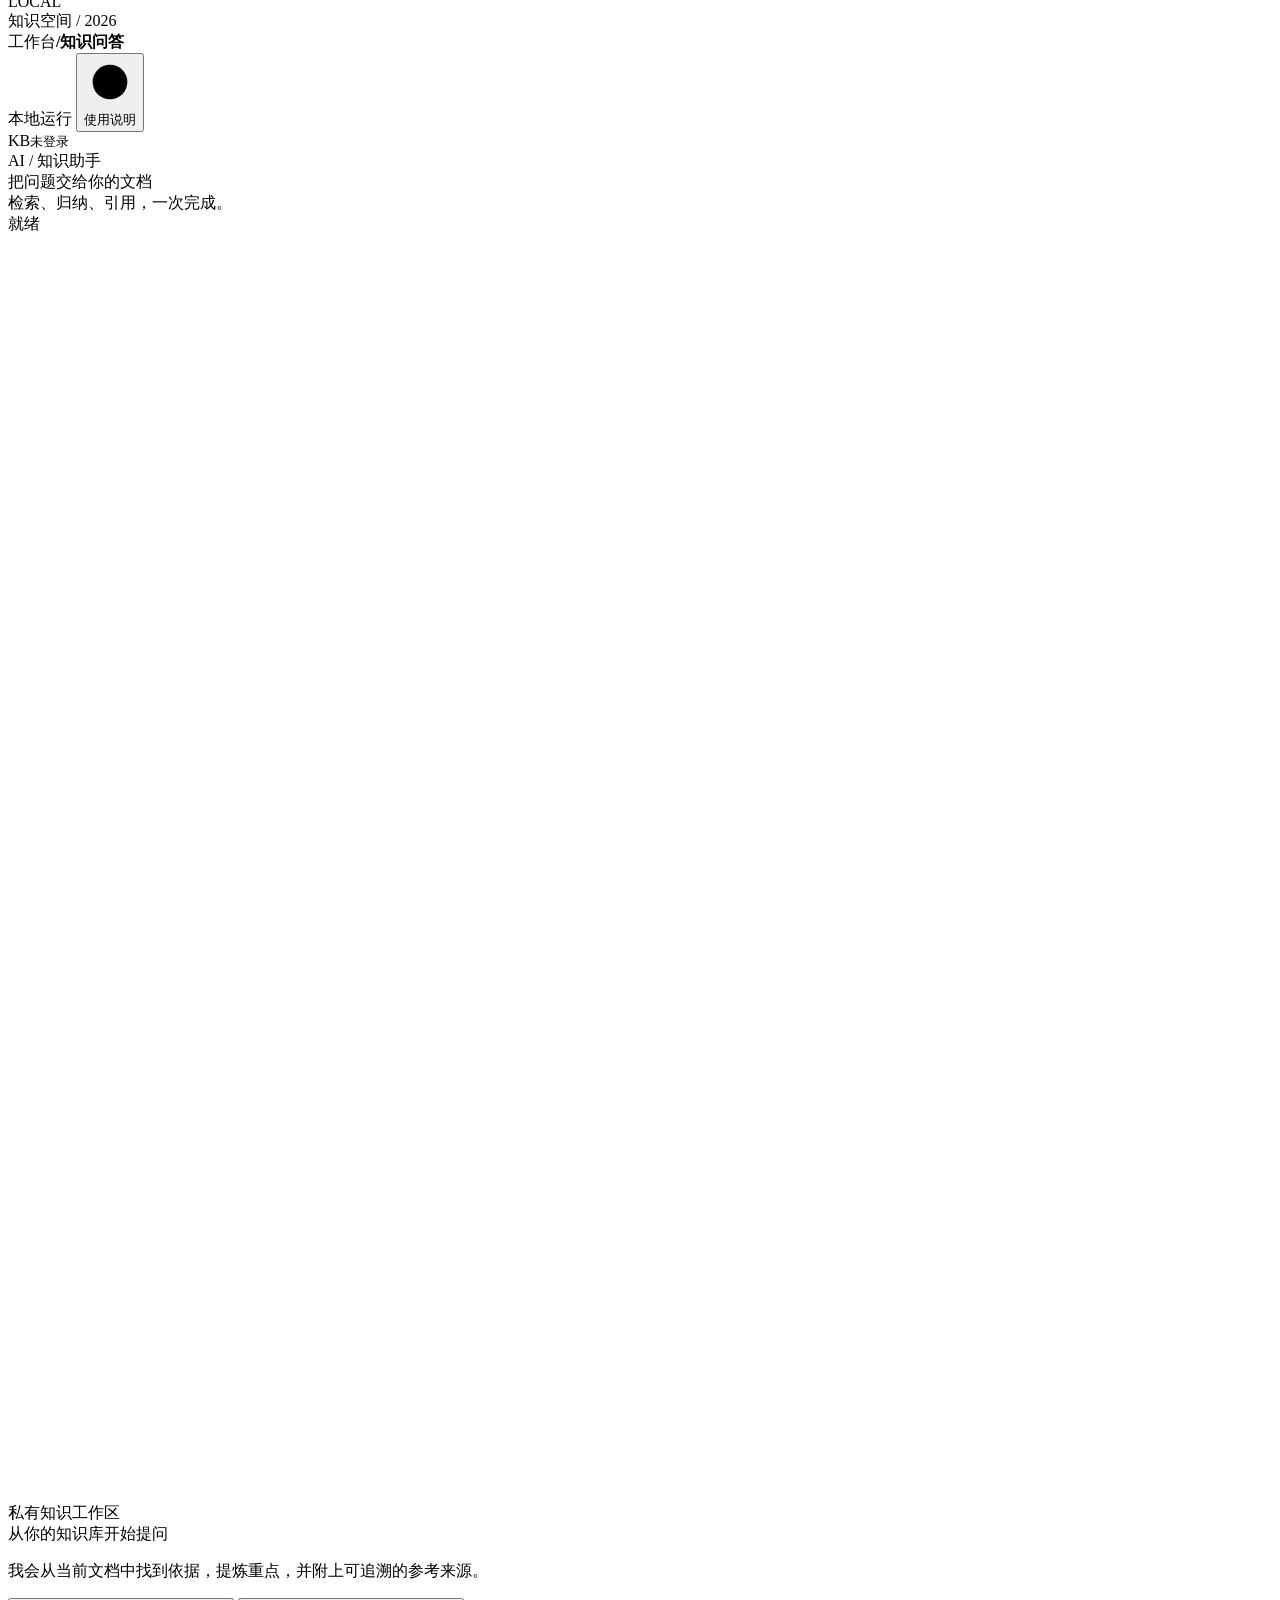
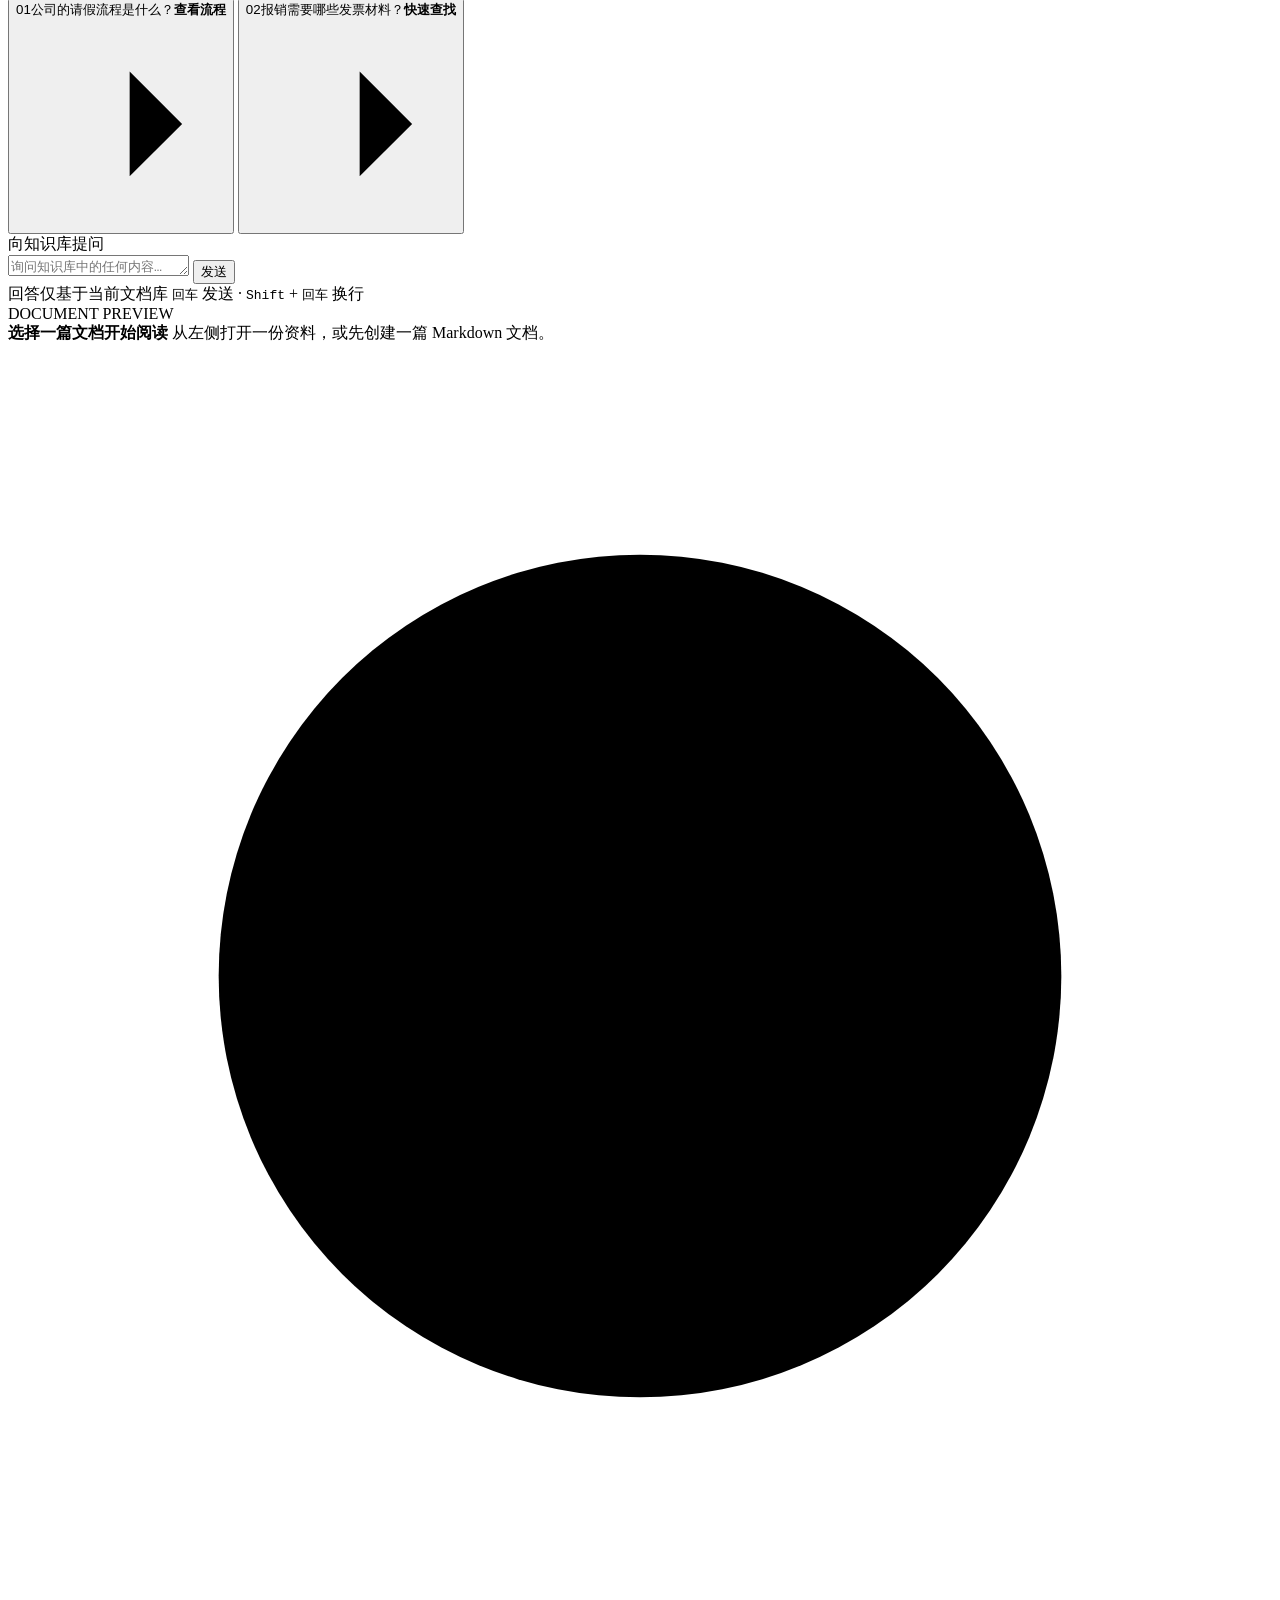
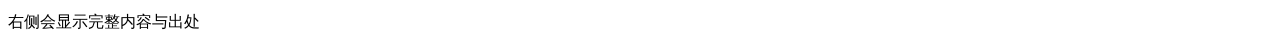
==== commit e0471c8b: "feat: add auth quotas learning feedback and refreshed UI" ====
--- a/web/index.html
+++ b/web/index.html
@@ -4,17 +4,33 @@
   <meta charset="UTF-8">
   <meta name="viewport" content="width=device-width, initial-scale=1.0">
   <meta name="theme-color" content="#12182a">
-  <meta name="description" content="面向团队的本地 AI 知识库工作台">
-  <title>知识库工作台 · 本地 AI</title>
+  <meta name="description" content="面向团队的 x公司知识库">
+  <title>x公司知识库 · 本地 AI</title>
   <link rel="stylesheet" href="/static/style.css">
+  <link rel="icon" href="/static/shark.svg" type="image/svg+xml">
 </head>
-<body>
+<body class="auth-locked">
+  <div id="auth-gate" class="auth-gate" role="dialog" aria-modal="true" aria-labelledby="auth-title">
+    <div class="auth-card">
+      <div class="auth-brand"><span class="auth-mark"><img src="/static/shark.svg" alt=""></span><span>PRIVATE / KNOWLEDGE OS</span></div>
+      <div class="auth-kicker" id="auth-kicker">WELCOME BACK</div>
+      <h1 id="auth-title">登录 x公司知识库</h1>
+      <p class="auth-copy">登录后即可使用文档检索、个人记忆和每日 10 次 AI 咨询额度。</p>
+      <form id="auth-form">
+        <label class="auth-field"><span>用户名</span><input id="auth-username" name="username" autocomplete="username" required minlength="3" maxlength="40" placeholder="输入用户名"></label>
+        <label class="auth-field"><span>密码</span><input id="auth-password" name="password" type="password" autocomplete="current-password" required minlength="6" maxlength="128" placeholder="至少 6 位"></label>
+        <div id="auth-error" class="auth-error" role="alert" hidden></div>
+        <button id="auth-submit" class="auth-submit" type="submit">登录并进入</button>
+      </form>
+      <button id="auth-switch" class="auth-switch" type="button">还没有账号？注册一个</button>
+    </div>
+  </div>
   <aside class="sidebar" id="sidebar">
     <div class="brand">
-      <div class="brand-mark" aria-hidden="true"><span>KB</span><i></i></div>
+      <div class="brand-mark" aria-hidden="true"><img src="/static/shark.svg" alt=""></div>
       <div class="brand-info">
         <div class="brand-kicker">PRIVATE / KNOWLEDGE OS</div>
-        <div class="brand-title">知识库工作台</div>
+        <div class="brand-title">x公司知识库</div>
         <div class="brand-sub">让每一份资料都可被理解</div>
       </div>
       <button id="sidebar-toggle" class="sidebar-toggle" type="button" title="收起侧栏" aria-label="收起侧栏">
@@ -27,15 +43,15 @@
       <div class="rail-caption">快捷操作</div>
       <button class="rail-action" type="button" data-rail-action="new" title="新建文档"><svg viewBox="0 0 24 24" aria-hidden="true"><path d="M12 5v14M5 12h14"/></svg><span>新建</span></button>
       <button class="rail-action" type="button" data-rail-action="upload" title="上传 Markdown 文档"><svg viewBox="0 0 24 24" aria-hidden="true"><path d="M12 16V4m0 0L7.5 8.5M12 4l4.5 4.5M5 14v4.5A1.5 1.5 0 0 0 6.5 20h11a1.5 1.5 0 0 0 1.5-1.5V14"/></svg><span>上传</span></button>
-      <button class="rail-action" type="button" data-rail-action="sync" title="同步本地目录"><svg viewBox="0 0 24 24" aria-hidden="true"><path d="M20 7v5h-5M4 17v-5h5M6.1 9A7 7 0 0 1 18.3 7.2L20 9M4 15l1.7 1.8A7 7 0 0 0 17.9 15"/></svg><span>同步</span></button>
-      <button class="rail-action" type="button" data-rail-action="ingest" title="重新索引全部文档"><svg viewBox="0 0 24 24" aria-hidden="true"><path d="M5 5h14v14H5zM8 9h8M8 12h8M8 15h5"/></svg><span>索引</span></button>
+      <button class="rail-action" type="button" data-rail-action="sync" data-admin-only="true" title="同步本地目录"><svg viewBox="0 0 24 24" aria-hidden="true"><path d="M20 7v5h-5M4 17v-5h5M6.1 9A7 7 0 0 1 18.3 7.2L20 9M4 15l1.7 1.8A7 7 0 0 0 17.9 15"/></svg><span>同步</span></button>
+      <button class="rail-action" type="button" data-rail-action="ingest" data-admin-only="true" title="重新索引全部文档"><svg viewBox="0 0 24 24" aria-hidden="true"><path d="M5 5h14v14H5zM8 9h8M8 12h8M8 15h5"/></svg><span>索引</span></button>
     </div>
 
     <nav class="sidebar-nav" aria-label="主导航">
       <div class="nav-label">工作区</div>
       <a class="nav-item active" href="#workspace" data-section="workspace" aria-current="page">
         <span class="nav-icon"><svg viewBox="0 0 24 24" aria-hidden="true"><path d="M4 4h6v6H4zM14 4h6v6h-6zM4 14h6v6H4zM14 14h6v6h-6z"/></svg></span>
-        <span>知识工作台</span><small>当前</small>
+        <span>x公司知识库</span><small>当前</small>
       </a>
     </nav>
 
@@ -56,8 +72,8 @@
         </label>
         <div class="sidebar-actions" aria-label="文档操作">
           <button id="upload-btn" type="button" title="上传 Markdown 文档"><svg viewBox="0 0 24 24" aria-hidden="true"><path d="M12 16V4m0 0L7.5 8.5M12 4l4.5 4.5M5 14v4.5A1.5 1.5 0 0 0 6.5 20h11a1.5 1.5 0 0 0 1.5-1.5V14"/></svg><span>上传</span></button>
-          <button id="sync-btn" type="button" title="同步本地目录"><svg viewBox="0 0 24 24" aria-hidden="true"><path d="M20 7v5h-5M4 17v-5h5M6.1 9A7 7 0 0 1 18.3 7.2L20 9M4 15l1.7 1.8A7 7 0 0 0 17.9 15"/></svg><span>同步</span></button>
-          <button id="ingest-btn" type="button" title="重新索引全部文档"><svg viewBox="0 0 24 24" aria-hidden="true"><path d="M5 5h14v14H5zM8 9h8M8 12h8M8 15h5"/></svg><span>索引</span></button>
+          <button id="sync-btn" data-admin-only="true" type="button" title="同步本地目录"><svg viewBox="0 0 24 24" aria-hidden="true"><path d="M20 7v5h-5M4 17v-5h5M6.1 9A7 7 0 0 1 18.3 7.2L20 9M4 15l1.7 1.8A7 7 0 0 0 17.9 15"/></svg><span>同步</span></button>
+          <button id="ingest-btn" data-admin-only="true" type="button" title="重新索引全部文档"><svg viewBox="0 0 24 24" aria-hidden="true"><path d="M5 5h14v14H5zM8 9h8M8 12h8M8 15h5"/></svg><span>索引</span></button>
         </div>
       </div>
 
@@ -78,9 +94,11 @@
         <div class="breadcrumb"><span>工作台</span><b>/</b><strong>知识问答</strong></div>
       </div>
       <div class="topbar-actions">
+        <span id="quota-badge" class="quota-badge" role="status" aria-live="polite" hidden></span>
         <span class="secure-badge"><i></i> 本地运行</span>
         <button class="topbar-help" type="button" title="查看使用说明"><svg viewBox="0 0 24 24" aria-hidden="true"><circle cx="12" cy="12" r="8"/><path d="M9.8 9.5a2.3 2.3 0 1 1 3.7 1.8c-.9.7-1.5 1.1-1.5 2.4M12 16.7h.01"/></svg><span>使用说明</span></button>
-        <div class="workspace-user" title="当前工作区">KB</div>
+        <button id="admin-btn" class="topbar-help admin-only" type="button" title="管理普通用户" hidden><svg viewBox="0 0 24 24" aria-hidden="true"><path d="M12 3.8 14 5l2.3-.1.8 2.2 1.9 1.3-.8 2.2.8 2.2-1.9 1.3-.8 2.2-2.3-.1-2 1.2-2-1.2-2.3.1-.8-2.2L5 12.8l.8-2.2L5 8.4l1.9-1.3.8-2.2L10 5l2-1.2Z"/><circle cx="12" cy="10.5" r="2.2"/><path d="M8.5 17.2c.7-1.5 1.8-2.2 3.5-2.2s2.8.7 3.5 2.2"/></svg><span>管理用户</span></button>
+        <div class="workspace-user user-menu" title="当前账号，点击退出"><span id="user-initial">KB</span><small id="user-name">未登录</small></div>
       </div>
     </header>
 
@@ -109,10 +127,14 @@
         <div class="input-wrap">
           <label class="sr-only" for="question">向知识库提问</label>
           <div class="input-row">
-            <textarea id="question" rows="2" placeholder="询问知识库中的任何内容…"></textarea>
-            <button id="ask-btn" type="button" aria-label="发送问题"><span>发送问题</span><b>Enter <svg viewBox="0 0 24 24" aria-hidden="true"><path d="M5 12h13M13 6l6 6-6 6"/></svg></b></button>
-          </div>
-          <div class="input-meta"><span><i></i> 回答仅基于当前文档库</span><span><kbd>Enter</kbd> 发送 · <kbd>Shift</kbd> + <kbd>Enter</kbd> 换行</span></div>
+            <textarea id="question" rows="1" placeholder="询问知识库中的任何内容…"></textarea>
+            <button id="ask-btn" type="button" aria-label="发送"><span>发送</span></button>
+          </div>
+          <div class="input-meta">
+            <span><i></i> 回答仅基于当前文档库</span>
+            <span id="quota-reminder" class="quota-reminder" role="status" aria-live="polite" hidden></span>
+            <span><kbd>回车</kbd> 发送 · <kbd>Shift</kbd> + <kbd>回车</kbd> 换行</span>
+          </div>
         </div>
       </section>
 
@@ -122,8 +144,8 @@
         <div class="viewer-toolbar" id="viewer-toolbar" style="display:none">
           <div class="viewer-heading"><span class="file-badge">MD</span><span class="viewer-heading-copy"><span class="viewer-eyebrow">正在查看</span><span class="viewer-title" id="viewer-title"></span></span></div>
           <div class="viewer-actions">
-            <button id="edit-btn" class="toolbar-btn" type="button"><svg viewBox="0 0 24 24" aria-hidden="true"><path d="m4 16.5-.7 3.7 3.7-.7L18.5 8a2.1 2.1 0 0 0-3-3L4 16.5Z"/><path d="m14.5 6.5 3 3"/></svg><span>编辑</span></button>
-            <button id="delete-btn" class="toolbar-btn danger" type="button"><svg viewBox="0 0 24 24" aria-hidden="true"><path d="M5 7h14M10 11v6M14 11v6M8 7l1-2h6l1 2m-9 0 .7 13h8.6L17 7"/></svg><span>删除</span></button>
+            <button id="edit-btn" data-admin-only="true" class="toolbar-btn" type="button"><svg viewBox="0 0 24 24" aria-hidden="true"><path d="m4 16.5-.7 3.7 3.7-.7L18.5 8a2.1 2.1 0 0 0-3-3L4 16.5Z"/><path d="m14.5 6.5 3 3"/></svg><span>编辑</span></button>
+            <button id="delete-btn" data-admin-only="true" class="toolbar-btn danger" type="button"><svg viewBox="0 0 24 24" aria-hidden="true"><path d="M5 7h14M10 11v6M14 11v6M8 7l1-2h6l1 2m-9 0 .7 13h8.6L17 7"/></svg><span>删除</span></button>
           </div>
         </div>
         <div class="viewer" id="viewer">
@@ -187,6 +209,24 @@
     </div>
   </div>
 
+  <div class="modal-overlay" id="admin-overlay" style="display:none">
+    <div class="modal admin-modal" role="dialog" aria-modal="true" aria-labelledby="admin-modal-title">
+      <div class="modal-header">
+        <div><span class="modal-eyebrow">ADMIN CONTROL</span><span id="admin-modal-title">用户额度管理</span></div>
+        <button class="modal-close" id="admin-close" type="button" aria-label="关闭"><svg viewBox="0 0 24 24" aria-hidden="true"><path d="m7 7 10 10M17 7 7 17"/></svg></button>
+      </div>
+      <div class="modal-body">
+        <p class="admin-copy">管理员不受每日咨询次数限制。你可以清除普通用户今天的咨询记录，让其恢复 10 次额度。</p>
+        <div id="admin-users-state" class="admin-users-state">正在加载用户…</div>
+        <div id="admin-users-list" class="admin-users-list"></div>
+      </div>
+      <div class="modal-footer">
+        <button id="admin-refresh" class="toolbar-btn" type="button">刷新列表</button>
+        <button id="admin-cancel" class="primary-btn" type="button">完成</button>
+      </div>
+    </div>
+  </div>
+
   <input type="file" id="file-input" multiple accept=".md,.markdown" style="display:none">
   <script src="/static/app.js"></script>
 </body>
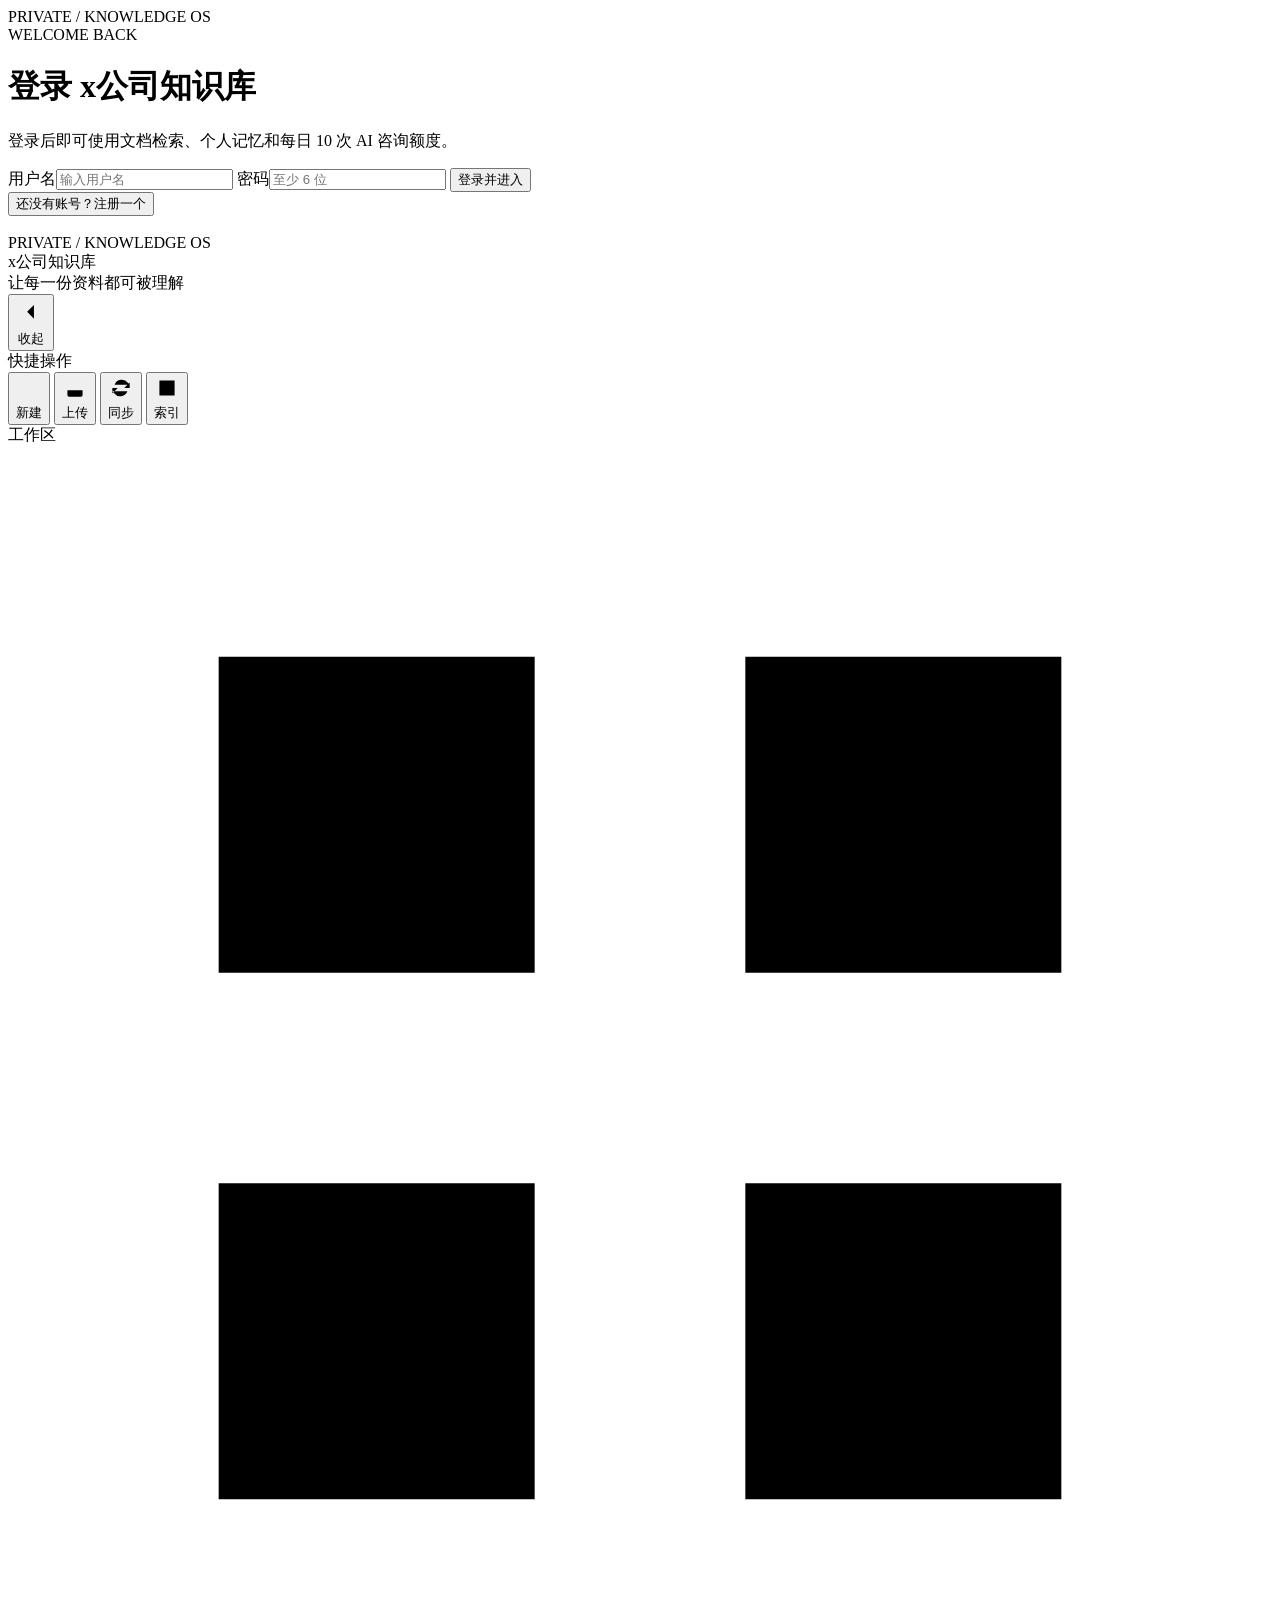
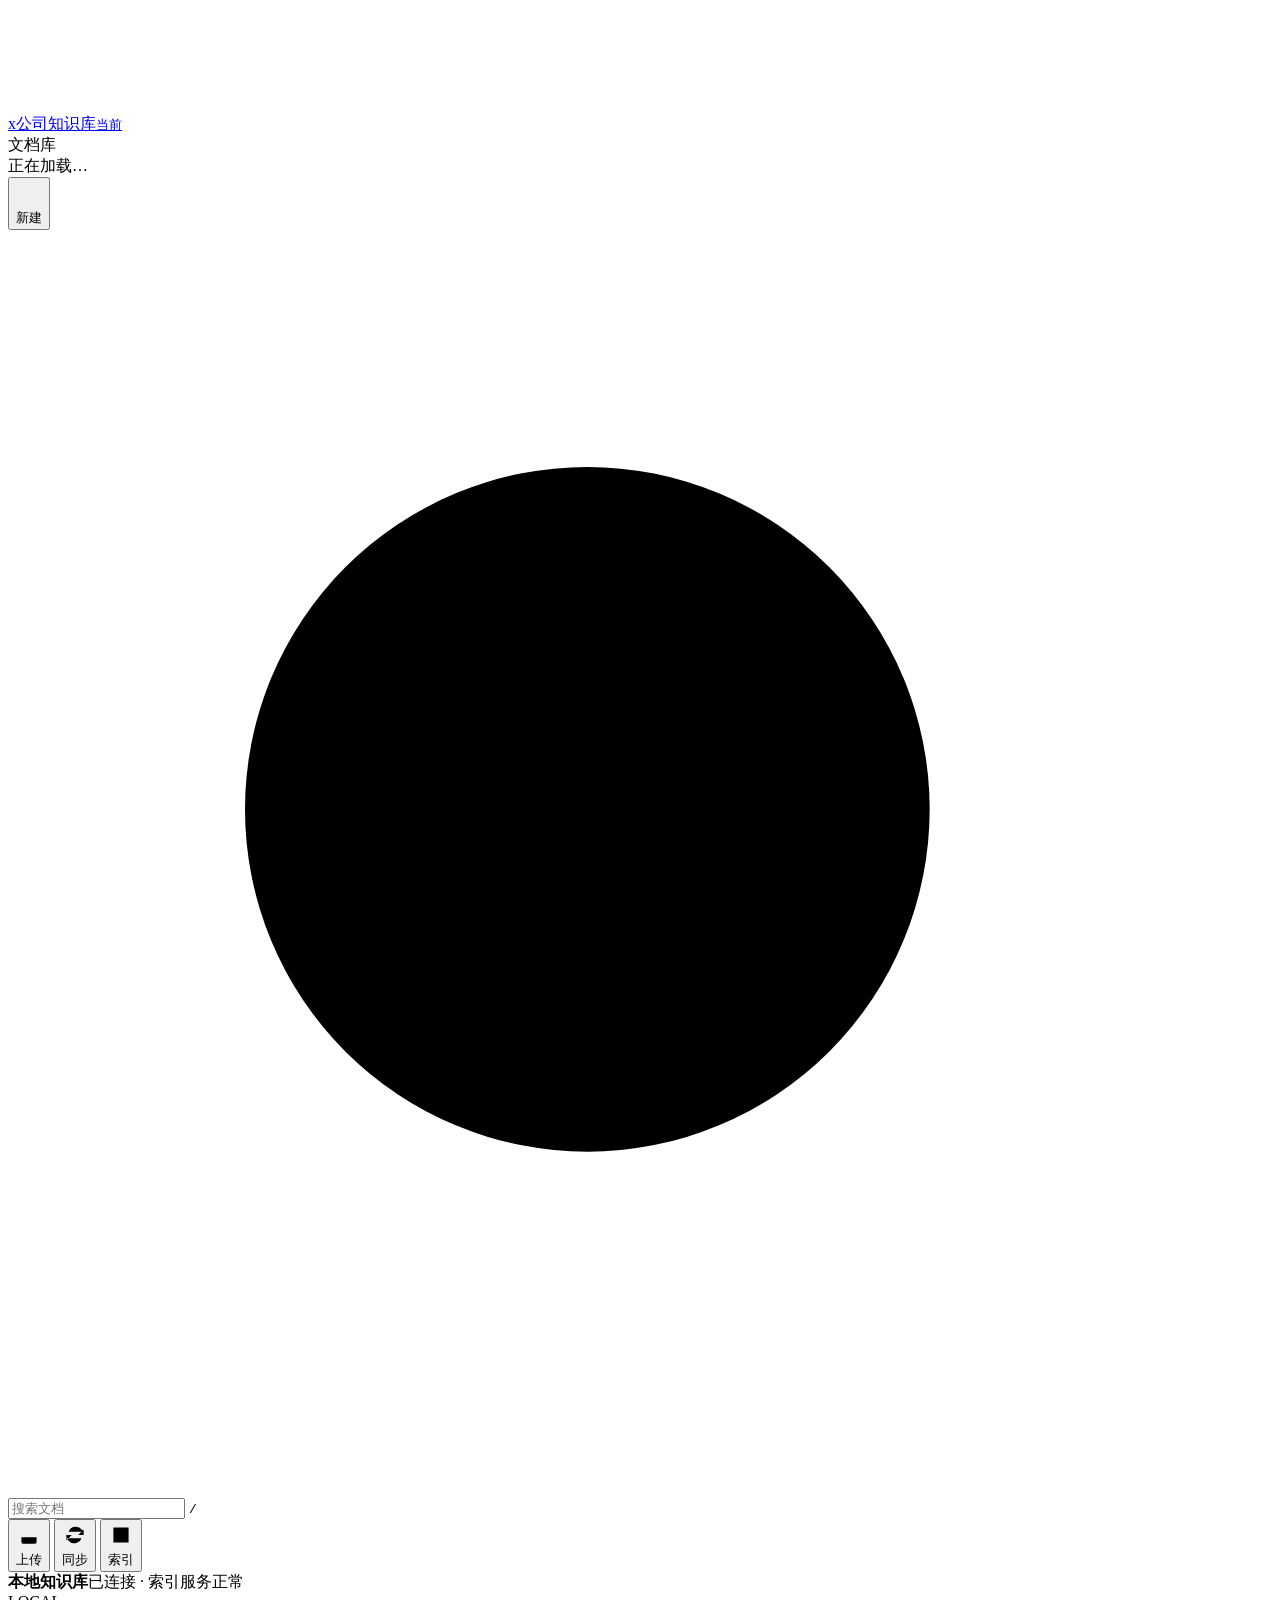
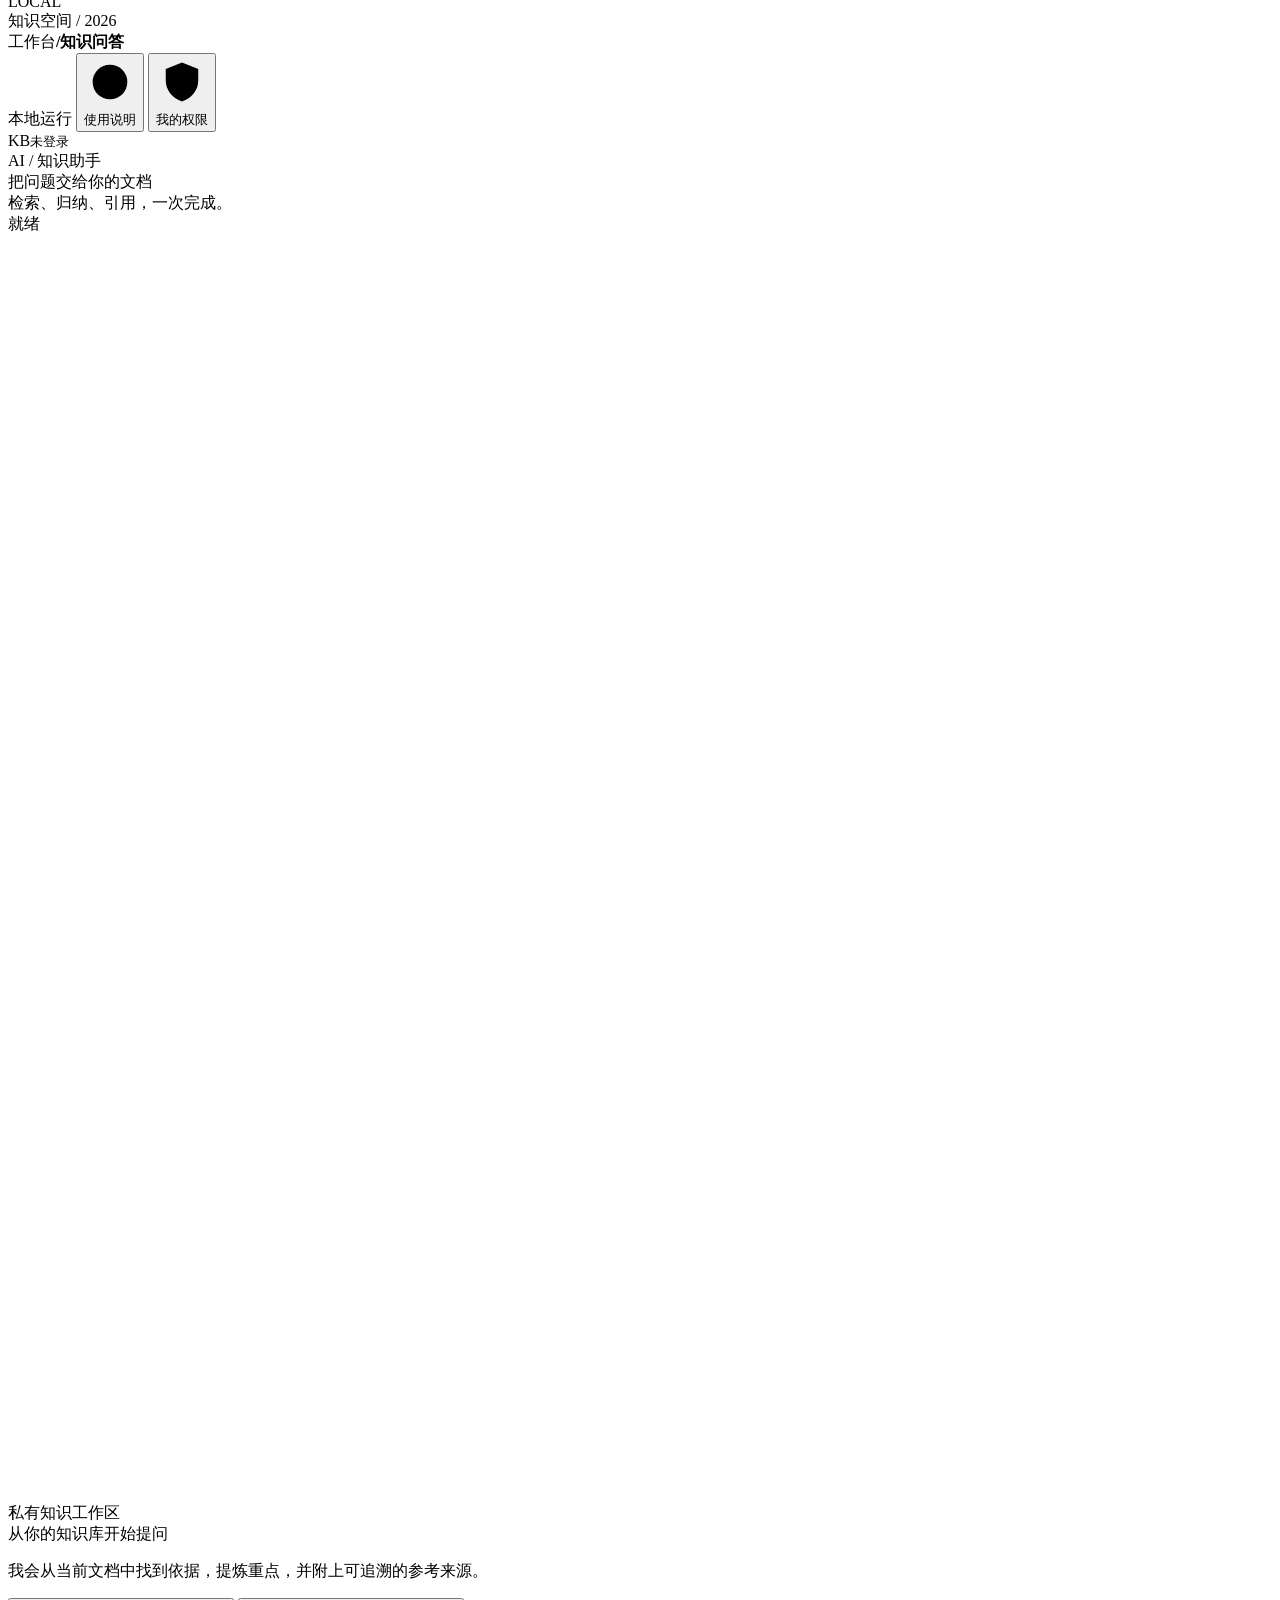
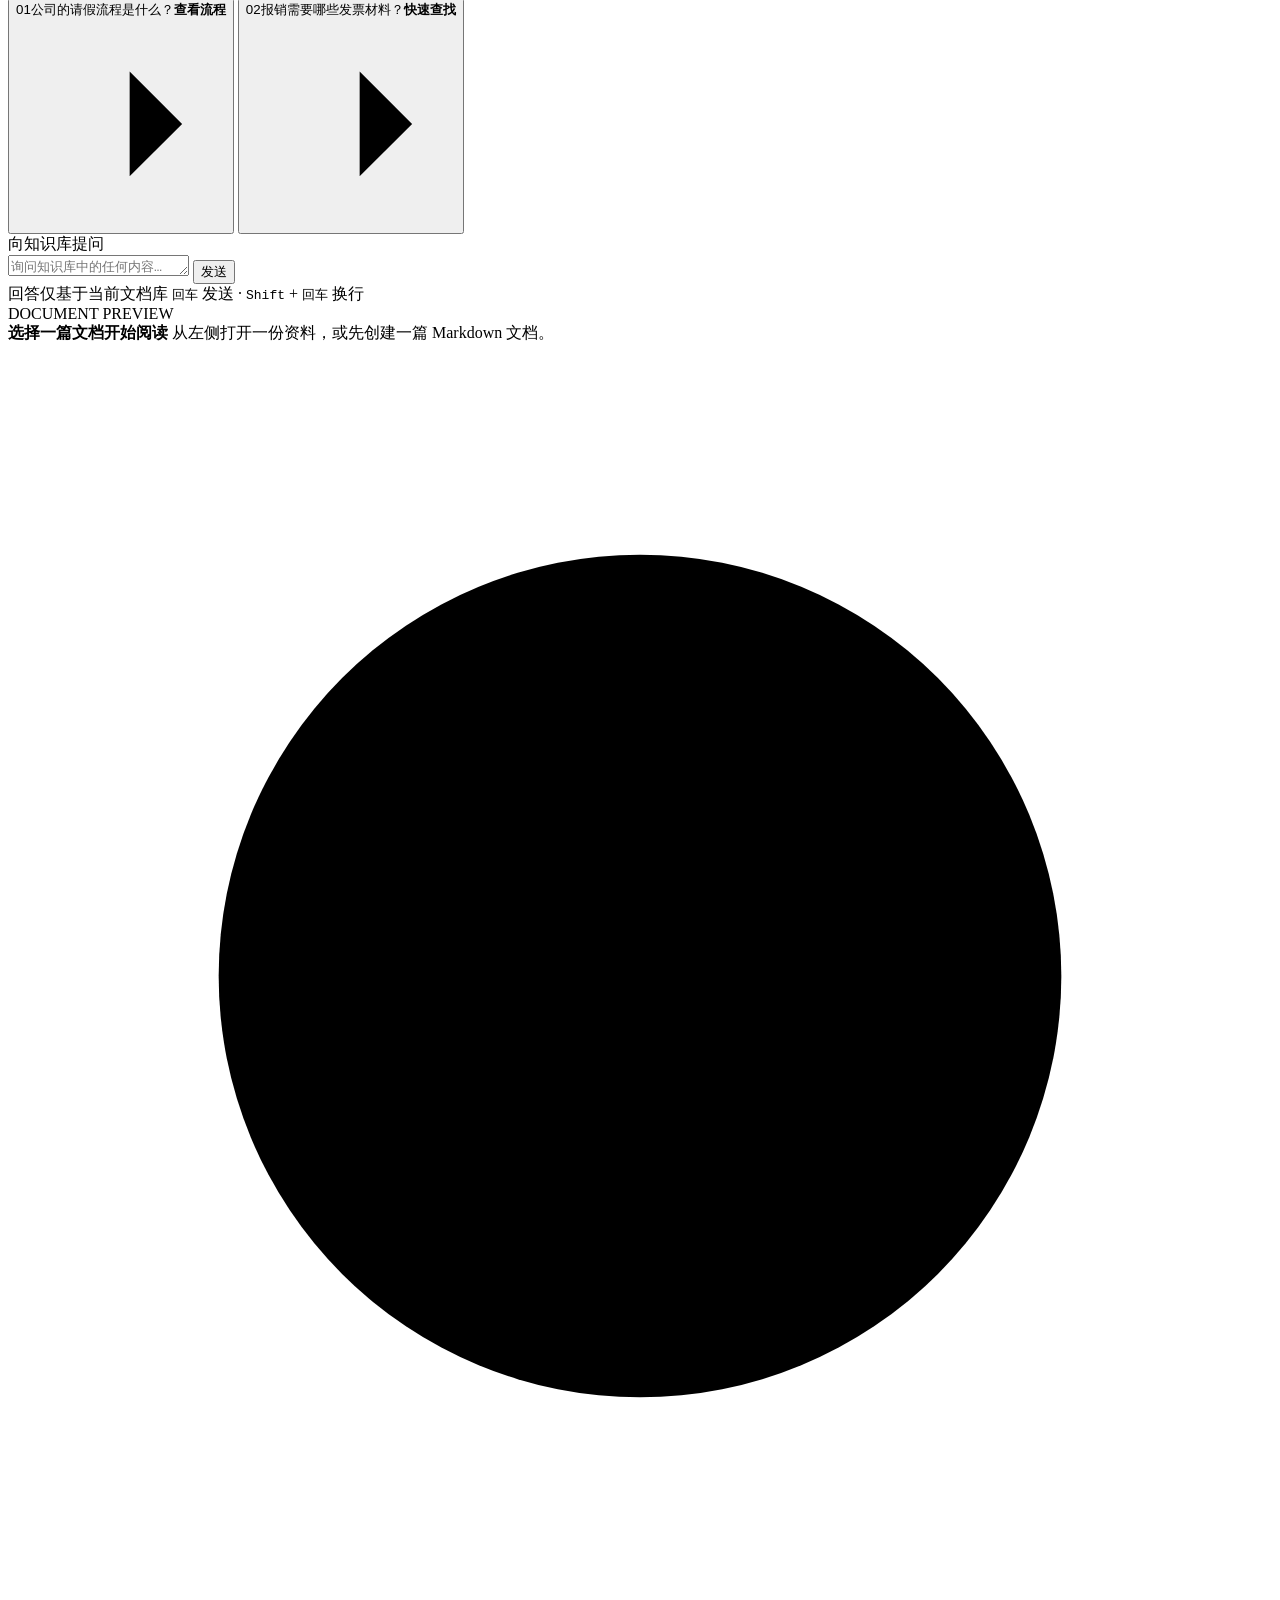
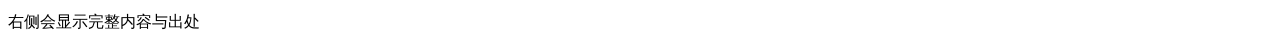
==== commit 20eeeed2: "feat: add user management and LangGraph RAG workflow" ====
--- a/web/index.html
+++ b/web/index.html
@@ -97,6 +97,7 @@
         <span id="quota-badge" class="quota-badge" role="status" aria-live="polite" hidden></span>
         <span class="secure-badge"><i></i> 本地运行</span>
         <button class="topbar-help" type="button" title="查看使用说明"><svg viewBox="0 0 24 24" aria-hidden="true"><circle cx="12" cy="12" r="8"/><path d="M9.8 9.5a2.3 2.3 0 1 1 3.7 1.8c-.9.7-1.5 1.1-1.5 2.4M12 16.7h.01"/></svg><span>使用说明</span></button>
+        <button id="permission-btn" class="topbar-help" type="button" title="申请知识库权限"><svg viewBox="0 0 24 24" aria-hidden="true"><path d="M12 3 4.5 6v5.2c0 4.7 3.1 8.2 7.5 9.8 4.4-1.6 7.5-5.1 7.5-9.8V6L12 3Z"/><path d="m8.5 12 2.2 2.2 4.8-5"/></svg><span>我的权限</span></button>
         <button id="admin-btn" class="topbar-help admin-only" type="button" title="管理普通用户" hidden><svg viewBox="0 0 24 24" aria-hidden="true"><path d="M12 3.8 14 5l2.3-.1.8 2.2 1.9 1.3-.8 2.2.8 2.2-1.9 1.3-.8 2.2-2.3-.1-2 1.2-2-1.2-2.3.1-.8-2.2L5 12.8l.8-2.2L5 8.4l1.9-1.3.8-2.2L10 5l2-1.2Z"/><circle cx="12" cy="10.5" r="2.2"/><path d="M8.5 17.2c.7-1.5 1.8-2.2 3.5-2.2s2.8.7 3.5 2.2"/></svg><span>管理用户</span></button>
         <div class="workspace-user user-menu" title="当前账号，点击退出"><span id="user-initial">KB</span><small id="user-name">未登录</small></div>
       </div>
@@ -212,11 +213,15 @@
   <div class="modal-overlay" id="admin-overlay" style="display:none">
     <div class="modal admin-modal" role="dialog" aria-modal="true" aria-labelledby="admin-modal-title">
       <div class="modal-header">
-        <div><span class="modal-eyebrow">ADMIN CONTROL</span><span id="admin-modal-title">用户额度管理</span></div>
+        <div><span class="modal-eyebrow">ADMIN CONTROL</span><span id="admin-modal-title">权限与额度管理</span></div>
         <button class="modal-close" id="admin-close" type="button" aria-label="关闭"><svg viewBox="0 0 24 24" aria-hidden="true"><path d="m7 7 10 10M17 7 7 17"/></svg></button>
       </div>
       <div class="modal-body">
-        <p class="admin-copy">管理员不受每日咨询次数限制。你可以清除普通用户今天的咨询记录，让其恢复 10 次额度。</p>
+        <p class="admin-copy">管理员拥有全部知识库权限。先处理权限申请，再按需清除额度或删除普通用户。删除用户会同时清理其会话、问答记录和权限申请。</p>
+        <div class="admin-section-title">待审批的知识库权限</div>
+        <div id="admin-requests-state" class="admin-users-state">正在加载申请…</div>
+        <div id="admin-requests-list" class="admin-users-list"></div>
+        <div class="admin-section-title">用户额度</div>
         <div id="admin-users-state" class="admin-users-state">正在加载用户…</div>
         <div id="admin-users-list" class="admin-users-list"></div>
       </div>
@@ -224,6 +229,21 @@
         <button id="admin-refresh" class="toolbar-btn" type="button">刷新列表</button>
         <button id="admin-cancel" class="primary-btn" type="button">完成</button>
       </div>
+    </div>
+  </div>
+
+  <div class="modal-overlay" id="permission-overlay" style="display:none">
+    <div class="modal permission-modal" role="dialog" aria-modal="true" aria-labelledby="permission-modal-title">
+      <div class="modal-header">
+        <div><span class="modal-eyebrow">ACCESS CONTROL</span><span id="permission-modal-title">我的知识库权限</span></div>
+        <button class="modal-close" id="permission-close" type="button" aria-label="关闭"><svg viewBox="0 0 24 24" aria-hidden="true"><path d="m7 7 10 10M17 7 7 17"/></svg></button>
+      </div>
+      <div class="modal-body">
+        <p class="admin-copy">按需申请知识库，管理员审批通过后才可阅读该库文档并让 AI 在该库内检索。</p>
+        <div id="permission-state" class="admin-users-state">正在加载权限…</div>
+        <div id="permission-list" class="permission-list"></div>
+      </div>
+      <div class="modal-footer"><button id="permission-done" class="primary-btn" type="button">完成</button></div>
     </div>
   </div>
 
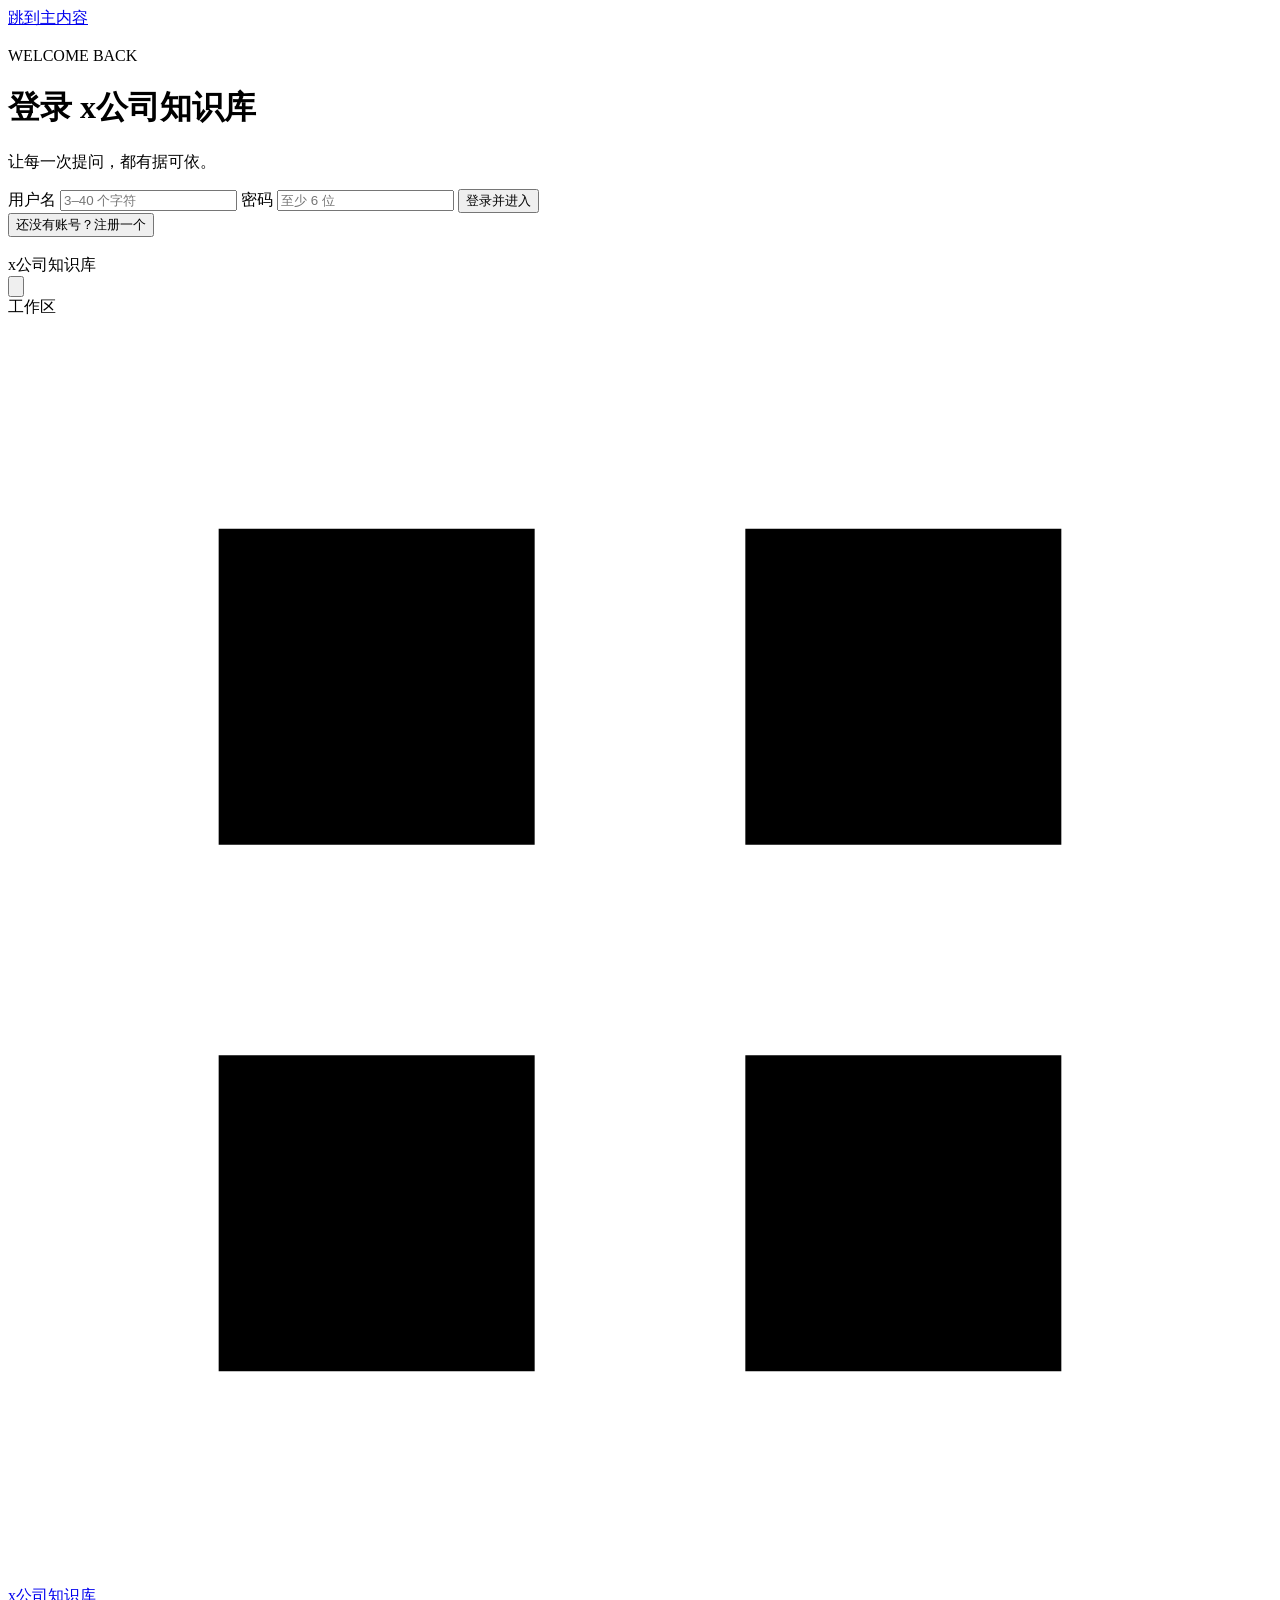
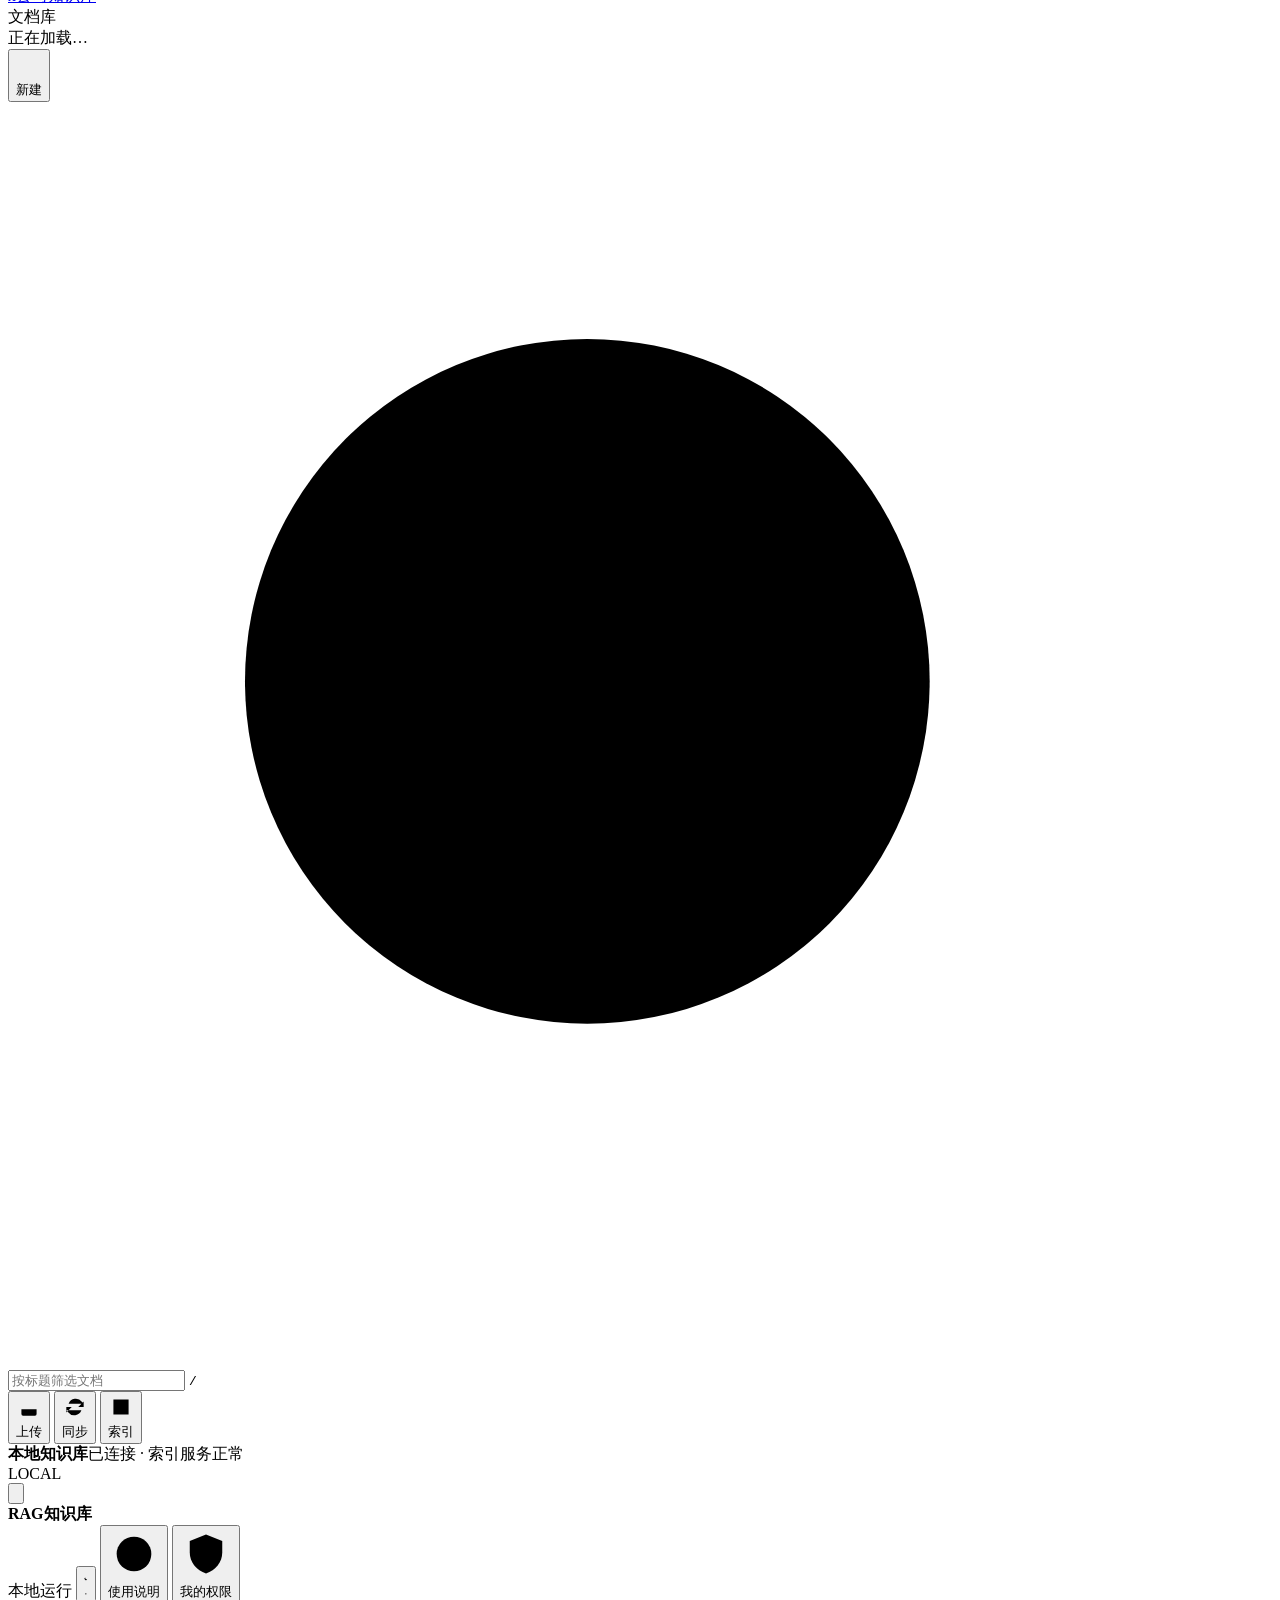
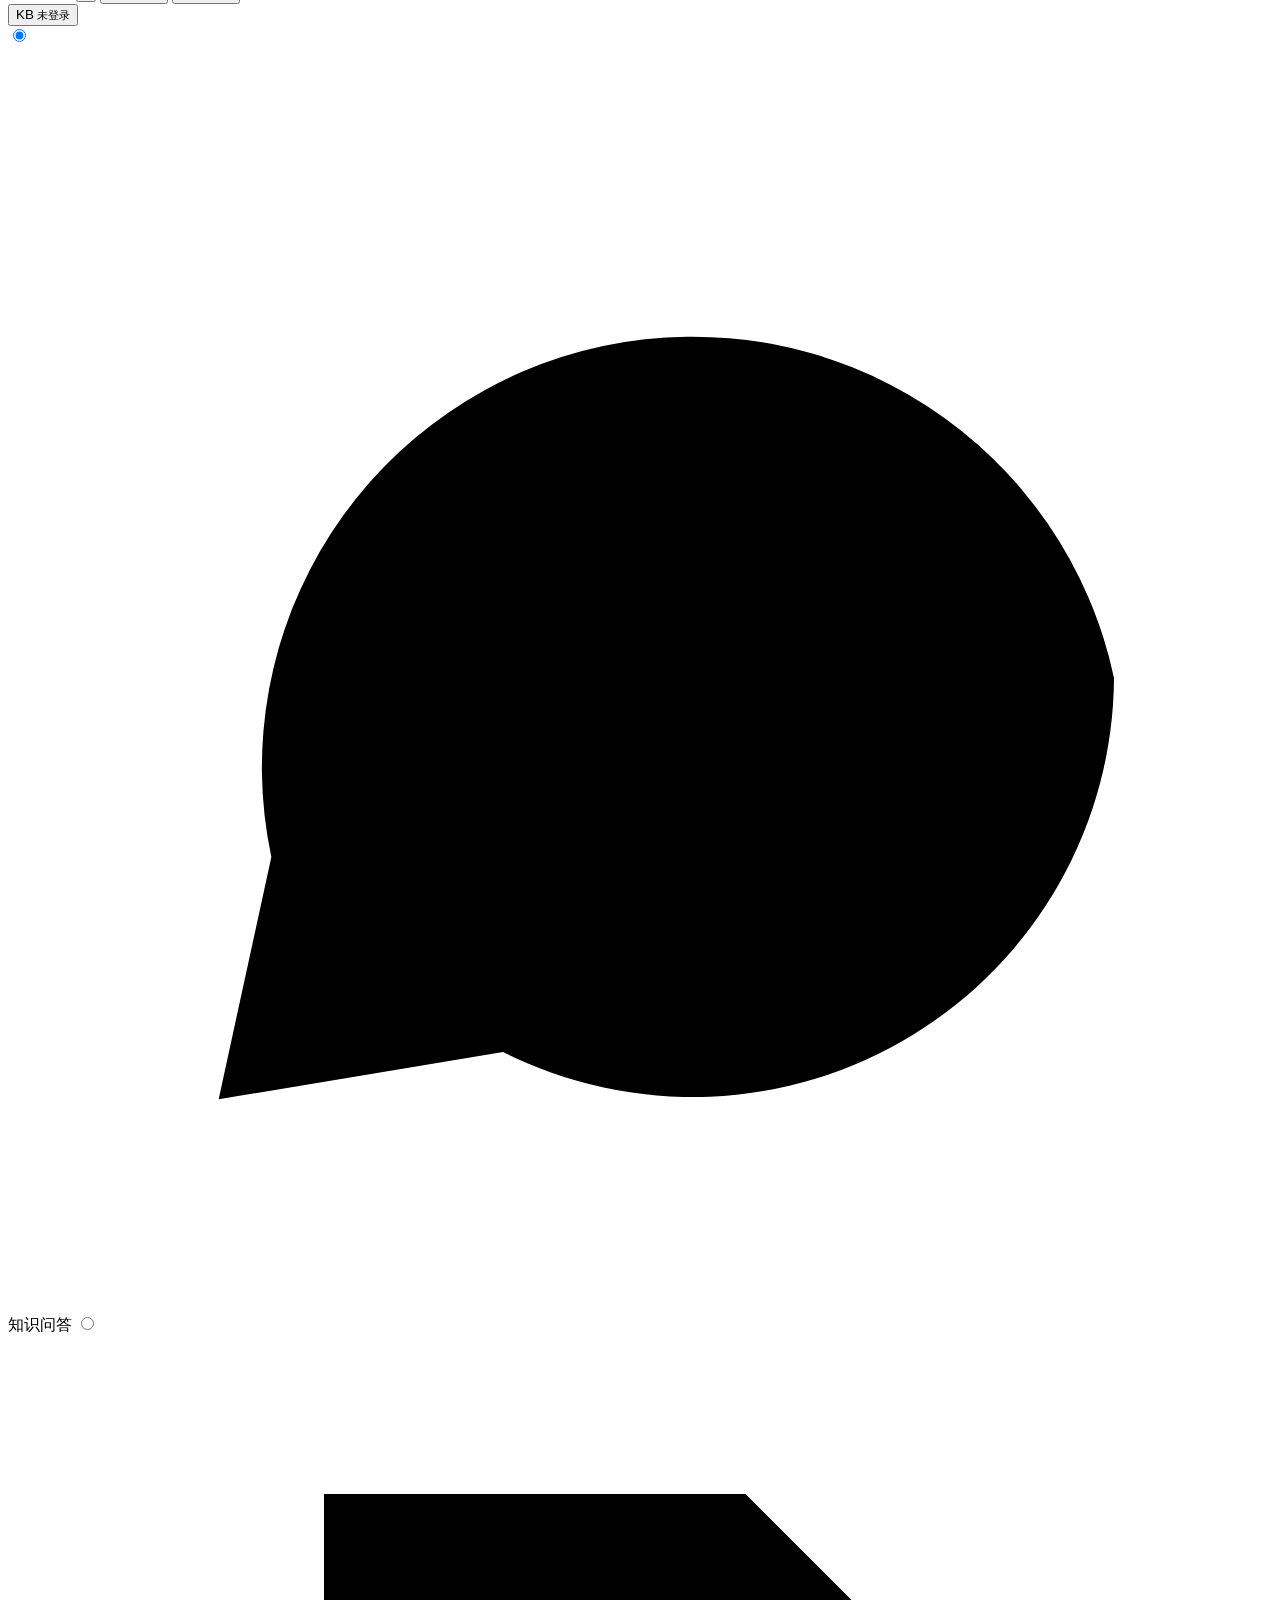
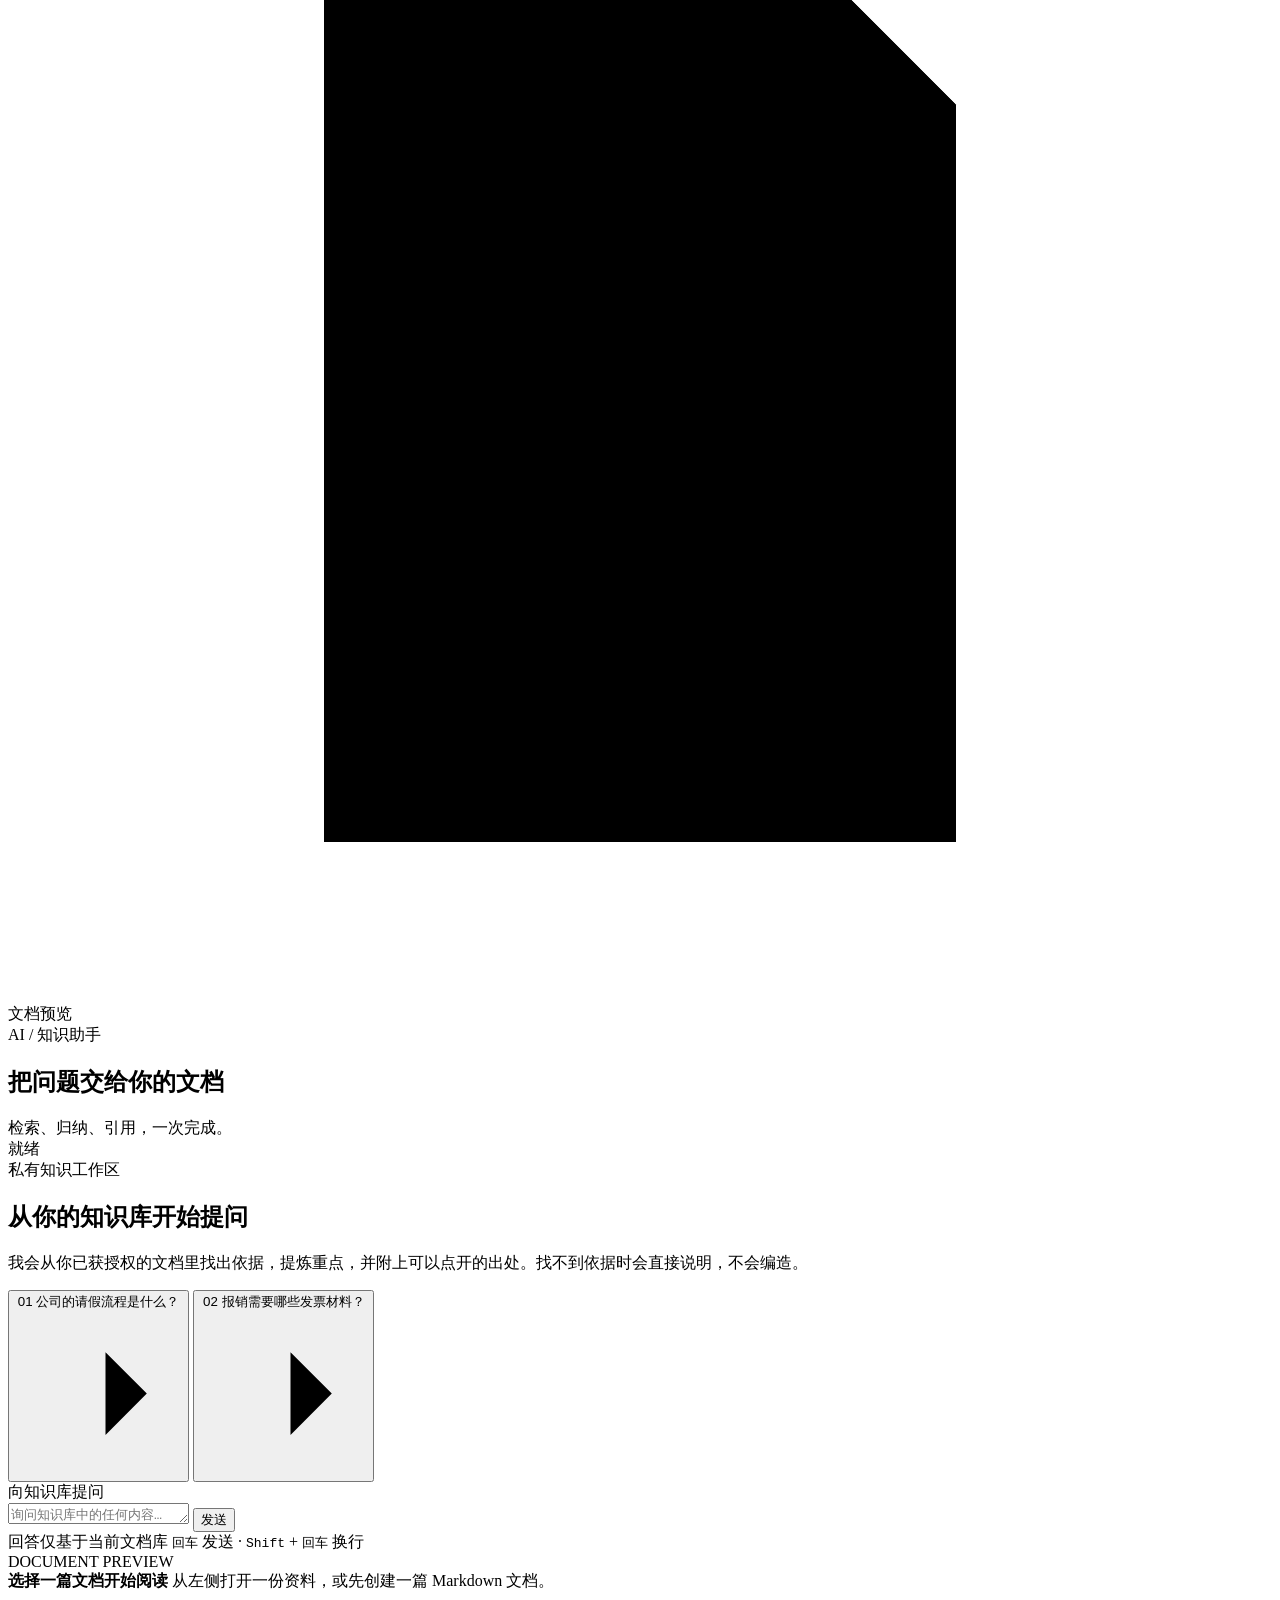
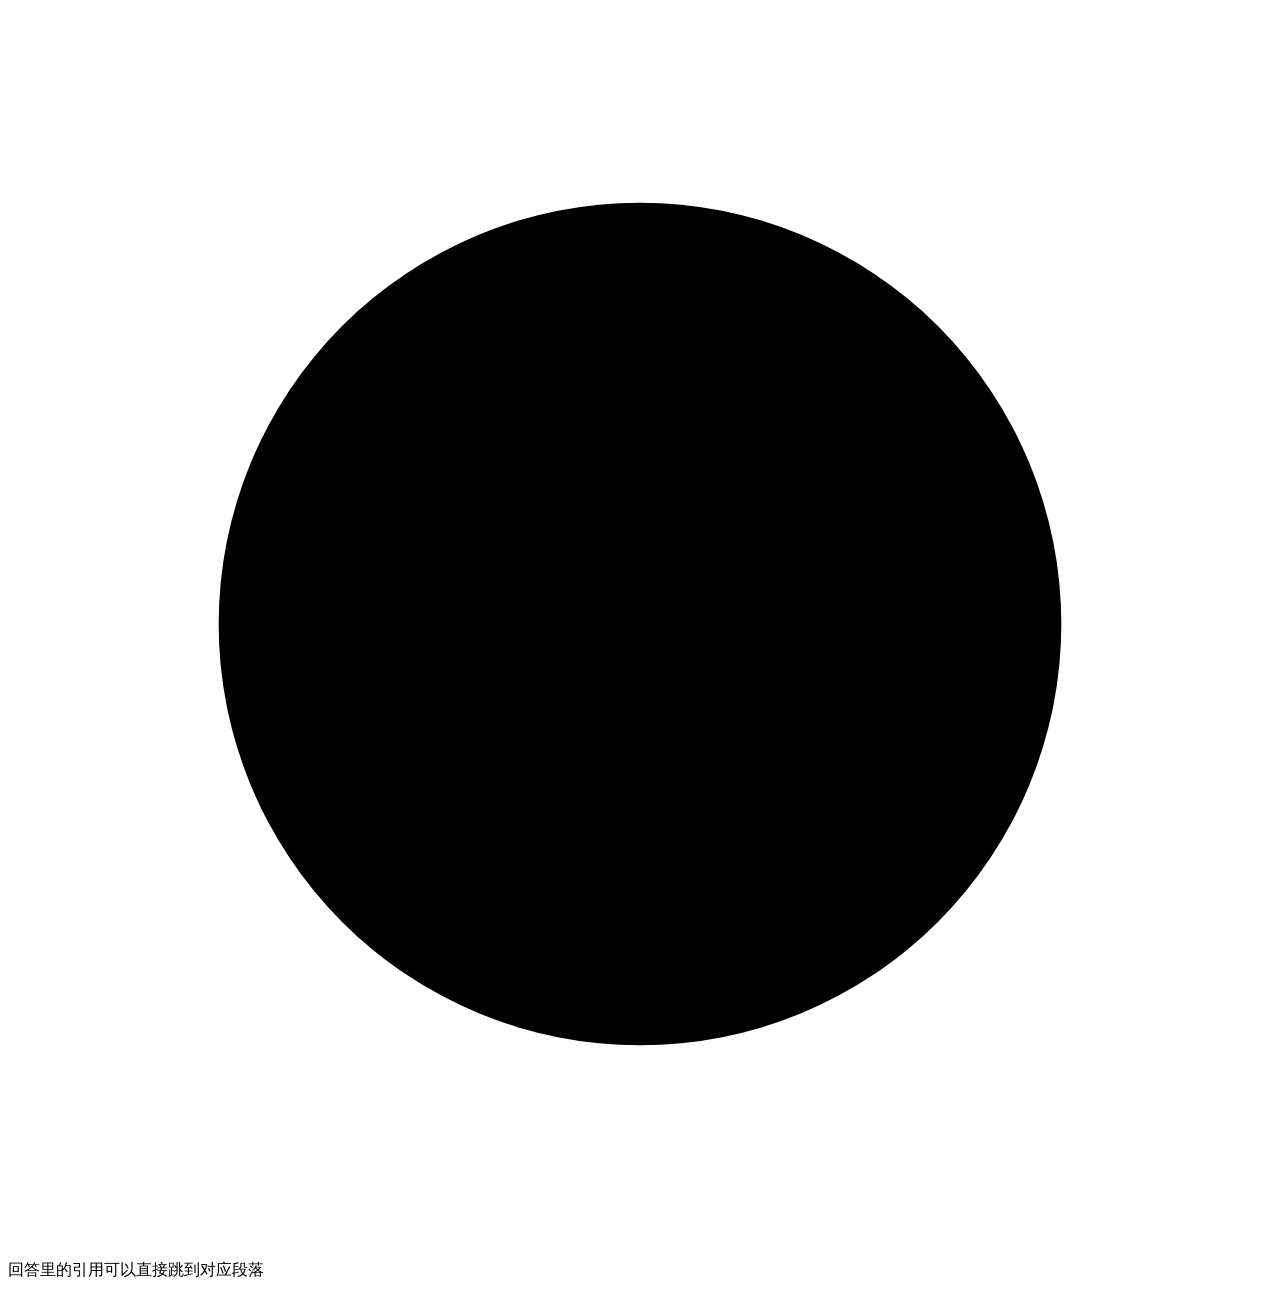
==== commit d31a3b0d: "v5 界面重构与功能增强：极简白/深色模式/江城圆体/资料编辑/权限修复 - 界面：remio 式极简白、深色模式、汉堡+抽屉侧栏、江城圆体全字重、胶囊按钮 - 功能：头像与昵称编辑（每月2次）、切换" ====
--- a/web/index.html
+++ b/web/index.html
@@ -2,56 +2,62 @@
 <html lang="zh-CN">
 <head>
   <meta charset="UTF-8">
-  <meta name="viewport" content="width=device-width, initial-scale=1.0">
-  <meta name="theme-color" content="#12182a">
-  <meta name="description" content="面向团队的 x公司知识库">
+  <meta name="viewport" content="width=device-width, initial-scale=1, viewport-fit=cover">
+  <meta name="theme-color" content="#FFFFFF">
+  <meta name="description" content="面向团队的 x公司知识库 —— 从内部文档里找答案，带出处">
   <title>x公司知识库 · 本地 AI</title>
   <link rel="stylesheet" href="/static/style.css">
-  <link rel="icon" href="/static/shark.svg" type="image/svg+xml">
+  <link rel="icon" href="/static/shark-ink-dark.svg" type="image/svg+xml">
+  <script>/* 深色模式防闪烁：在样式应用前恢复用户上次选择 */
+  try { if (localStorage.getItem('kb-theme') === 'dark') document.documentElement.setAttribute('data-theme', 'dark'); } catch (e) {}
+  </script>
 </head>
 <body class="auth-locked">
+  <a class="skip-link" href="#workspace">跳到主内容</a>
+  <div class="scrim" id="scrim" aria-hidden="true"></div>
+
+  <!-- ============================================ 登录 / 注册 -->
   <div id="auth-gate" class="auth-gate" role="dialog" aria-modal="true" aria-labelledby="auth-title">
     <div class="auth-card">
-      <div class="auth-brand"><span class="auth-mark"><img src="/static/shark.svg" alt=""></span><span>PRIVATE / KNOWLEDGE OS</span></div>
+      <div class="auth-brand">
+        <span class="auth-mark"><img src="/static/shark-ink.svg" alt=""></span>
+      </div>
       <div class="auth-kicker" id="auth-kicker">WELCOME BACK</div>
       <h1 id="auth-title">登录 x公司知识库</h1>
-      <p class="auth-copy">登录后即可使用文档检索、个人记忆和每日 10 次 AI 咨询额度。</p>
+      <p class="auth-copy">让每一次提问，都有据可依。</p>
       <form id="auth-form">
-        <label class="auth-field"><span>用户名</span><input id="auth-username" name="username" autocomplete="username" required minlength="3" maxlength="40" placeholder="输入用户名"></label>
-        <label class="auth-field"><span>密码</span><input id="auth-password" name="password" type="password" autocomplete="current-password" required minlength="6" maxlength="128" placeholder="至少 6 位"></label>
+        <label class="auth-field">
+          <span>用户名</span>
+          <input id="auth-username" name="username" autocomplete="username" required minlength="3" maxlength="40" placeholder="3–40 个字符">
+        </label>
+        <label class="auth-field">
+          <span>密码</span>
+          <input id="auth-password" name="password" type="password" autocomplete="current-password" required minlength="6" maxlength="128" placeholder="至少 6 位">
+        </label>
         <div id="auth-error" class="auth-error" role="alert" hidden></div>
         <button id="auth-submit" class="auth-submit" type="submit">登录并进入</button>
       </form>
       <button id="auth-switch" class="auth-switch" type="button">还没有账号？注册一个</button>
     </div>
   </div>
+
+  <!-- ============================================ 侧栏 -->
   <aside class="sidebar" id="sidebar">
     <div class="brand">
-      <div class="brand-mark" aria-hidden="true"><img src="/static/shark.svg" alt=""></div>
+      <div class="brand-mark" aria-hidden="true"><img src="/static/shark-ink.svg" alt=""></div>
       <div class="brand-info">
-        <div class="brand-kicker">PRIVATE / KNOWLEDGE OS</div>
         <div class="brand-title">x公司知识库</div>
-        <div class="brand-sub">让每一份资料都可被理解</div>
-      </div>
-      <button id="sidebar-toggle" class="sidebar-toggle" type="button" title="收起侧栏" aria-label="收起侧栏">
-        <svg viewBox="0 0 24 24" aria-hidden="true"><path d="M14.5 6.5 9 12l5.5 5.5M9.5 12H20"/></svg>
-        <span>收起</span>
+      </div>
+      <button id="sidebar-toggle" class="sidebar-toggle" type="button" title="关闭" aria-label="关闭侧栏">
+        <svg viewBox="0 0 24 24" aria-hidden="true"><path d="m7 7 10 10M17 7 7 17"/></svg>
       </button>
-    </div>
-
-    <div class="collapsed-rail" aria-label="快捷操作">
-      <div class="rail-caption">快捷操作</div>
-      <button class="rail-action" type="button" data-rail-action="new" title="新建文档"><svg viewBox="0 0 24 24" aria-hidden="true"><path d="M12 5v14M5 12h14"/></svg><span>新建</span></button>
-      <button class="rail-action" type="button" data-rail-action="upload" title="上传 Markdown 文档"><svg viewBox="0 0 24 24" aria-hidden="true"><path d="M12 16V4m0 0L7.5 8.5M12 4l4.5 4.5M5 14v4.5A1.5 1.5 0 0 0 6.5 20h11a1.5 1.5 0 0 0 1.5-1.5V14"/></svg><span>上传</span></button>
-      <button class="rail-action" type="button" data-rail-action="sync" data-admin-only="true" title="同步本地目录"><svg viewBox="0 0 24 24" aria-hidden="true"><path d="M20 7v5h-5M4 17v-5h5M6.1 9A7 7 0 0 1 18.3 7.2L20 9M4 15l1.7 1.8A7 7 0 0 0 17.9 15"/></svg><span>同步</span></button>
-      <button class="rail-action" type="button" data-rail-action="ingest" data-admin-only="true" title="重新索引全部文档"><svg viewBox="0 0 24 24" aria-hidden="true"><path d="M5 5h14v14H5zM8 9h8M8 12h8M8 15h5"/></svg><span>索引</span></button>
     </div>
 
     <nav class="sidebar-nav" aria-label="主导航">
       <div class="nav-label">工作区</div>
       <a class="nav-item active" href="#workspace" data-section="workspace" aria-current="page">
         <span class="nav-icon"><svg viewBox="0 0 24 24" aria-hidden="true"><path d="M4 4h6v6H4zM14 4h6v6h-6zM4 14h6v6H4zM14 14h6v6h-6z"/></svg></span>
-        <span>x公司知识库</span><small>当前</small>
+        <span>x公司知识库</span>
       </a>
     </nav>
 
@@ -67,8 +73,8 @@
       <div class="doc-tools">
         <label class="search-box" for="doc-search">
           <svg class="search-icon" viewBox="0 0 24 24" aria-hidden="true"><circle cx="11" cy="11" r="6.5"/><path d="m16 16 4 4"/></svg>
-          <input id="doc-search" type="search" placeholder="搜索文档" autocomplete="off">
-          <kbd>/</kbd>
+          <input id="doc-search" type="search" placeholder="按标题筛选文档" autocomplete="off">
+          <kbd aria-hidden="true">/</kbd>
         </label>
         <div class="sidebar-actions" aria-label="文档操作">
           <button id="upload-btn" type="button" title="上传 Markdown 文档"><svg viewBox="0 0 24 24" aria-hidden="true"><path d="M12 16V4m0 0L7.5 8.5M12 4l4.5 4.5M5 14v4.5A1.5 1.5 0 0 0 6.5 20h11a1.5 1.5 0 0 0 1.5-1.5V14"/></svg><span>上传</span></button>
@@ -87,63 +93,126 @@
     </div>
   </aside>
 
+  <!-- ============================================ 主区 -->
   <main class="main" id="workspace">
     <header class="topbar">
+      <button id="drawer-toggle" class="drawer-toggle" type="button" aria-label="打开侧边栏" aria-expanded="false" aria-controls="sidebar">
+        <svg viewBox="0 0 24 24" aria-hidden="true"><path d="M5 9.5h14M5 14.5h14"/></svg>
+      </button>
       <div class="topbar-context">
-        <span class="topbar-overline">知识空间 / 2026</span>
-        <div class="breadcrumb"><span>工作台</span><b>/</b><strong>知识问答</strong></div>
+        <div class="breadcrumb"><strong>RAG知识库</strong></div>
       </div>
       <div class="topbar-actions">
-        <span id="quota-badge" class="quota-badge" role="status" aria-live="polite" hidden></span>
-        <span class="secure-badge"><i></i> 本地运行</span>
+        <span class="secure-badge"><i aria-hidden="true"></i> 本地运行</span>
+        <button id="theme-toggle" class="theme-toggle" type="button" title="切换深色 / 浅色模式" aria-label="切换深色或浅色模式" aria-pressed="false">
+          <svg class="theme-icon-moon" viewBox="0 0 24 24" aria-hidden="true"><path d="M20.5 14.5A8.5 8.5 0 0 1 9.5 3.5a8.5 8.5 0 1 0 11 11Z"/></svg>
+          <svg class="theme-icon-sun" viewBox="0 0 24 24" aria-hidden="true"><circle cx="12" cy="12" r="4.2"/><path d="M12 2.8v2.4M12 18.8v2.4M2.8 12h2.4M18.8 12h2.4M5.5 5.5l1.7 1.7M16.8 16.8l1.7 1.7M18.5 5.5l-1.7 1.7M7.2 16.8l-1.7 1.7"/></svg>
+        </button>
         <button class="topbar-help" type="button" title="查看使用说明"><svg viewBox="0 0 24 24" aria-hidden="true"><circle cx="12" cy="12" r="8"/><path d="M9.8 9.5a2.3 2.3 0 1 1 3.7 1.8c-.9.7-1.5 1.1-1.5 2.4M12 16.7h.01"/></svg><span>使用说明</span></button>
         <button id="permission-btn" class="topbar-help" type="button" title="申请知识库权限"><svg viewBox="0 0 24 24" aria-hidden="true"><path d="M12 3 4.5 6v5.2c0 4.7 3.1 8.2 7.5 9.8 4.4-1.6 7.5-5.1 7.5-9.8V6L12 3Z"/><path d="m8.5 12 2.2 2.2 4.8-5"/></svg><span>我的权限</span></button>
         <button id="admin-btn" class="topbar-help admin-only" type="button" title="管理普通用户" hidden><svg viewBox="0 0 24 24" aria-hidden="true"><path d="M12 3.8 14 5l2.3-.1.8 2.2 1.9 1.3-.8 2.2.8 2.2-1.9 1.3-.8 2.2-2.3-.1-2 1.2-2-1.2-2.3.1-.8-2.2L5 12.8l.8-2.2L5 8.4l1.9-1.3.8-2.2L10 5l2-1.2Z"/><circle cx="12" cy="10.5" r="2.2"/><path d="M8.5 17.2c.7-1.5 1.8-2.2 3.5-2.2s2.8.7 3.5 2.2"/></svg><span>管理用户</span></button>
-        <div class="workspace-user user-menu" title="当前账号，点击退出"><span id="user-initial">KB</span><small id="user-name">未登录</small></div>
+        <div class="user-menu-wrap">
+          <button id="user-menu-btn" class="workspace-user user-menu" type="button" title="账号菜单" aria-haspopup="true" aria-expanded="false">
+            <span class="user-avatar" id="user-avatar"><span id="user-initial">KB</span></span>
+            <small id="user-name">未登录</small>
+          </button>
+          <div class="user-panel" id="user-panel" hidden>
+            <div class="user-panel-head">
+              <span class="user-avatar user-avatar-lg" id="panel-avatar"></span>
+              <div>
+                <strong id="panel-name"></strong>
+                <small id="panel-username"></small>
+              </div>
+            </div>
+            <button type="button" class="user-panel-item" data-user-action="profile">
+              <svg viewBox="0 0 24 24" aria-hidden="true"><circle cx="12" cy="8" r="3.6"/><path d="M5 20c.8-3.4 3.6-5.2 7-5.2s6.2 1.8 7 5.2"/></svg>
+              <span>编辑资料</span>
+            </button>
+            <button type="button" class="user-panel-item" data-user-action="switch">
+              <svg viewBox="0 0 24 24" aria-hidden="true"><path d="M8 3 4 7l4 4M4 7h13M16 21l4-4-4-4M20 17H7"/></svg>
+              <span>切换账号</span>
+            </button>
+            <button type="button" class="user-panel-item" data-user-action="logout">
+              <svg viewBox="0 0 24 24" aria-hidden="true"><path d="M14 4.5H6.5v15H14M10 12h10.5M17 8.5l3.5 3.5-3.5 3.5"/></svg>
+              <span>退出登录</span>
+            </button>
+          </div>
+        </div>
       </div>
     </header>
 
+    <!-- 窄屏面板切换（宽屏两栏同显，此栏自动退场） -->
+    <div class="tabbar" role="group" aria-label="面板切换">
+      <input class="tab-input" type="radio" name="panel-tab" id="tab-chat" checked>
+      <label class="tab-label" for="tab-chat">
+        <svg viewBox="0 0 24 24" aria-hidden="true"><path d="M21 12a8 8 0 0 1-11.6 7.1L4 20l1-4.6A8 8 0 1 1 21 12Z"/></svg>
+        <span>知识问答</span>
+      </label>
+      <input class="tab-input" type="radio" name="panel-tab" id="tab-doc">
+      <label class="tab-label" for="tab-doc">
+        <svg viewBox="0 0 24 24" aria-hidden="true"><path d="M6 3h8l4 4v14H6z"/><path d="M14 3v4h4M9 12h6M9 16h6"/></svg>
+        <span>文档预览</span>
+      </label>
+    </div>
+
     <div class="content">
+      <!-- ======================================== 问答 -->
       <section class="chat-panel" id="chat-panel">
         <div class="panel-heading chat-heading">
           <div class="panel-heading-copy">
-            <div class="panel-kicker"><span class="kicker-mark"></span> AI / 知识助手</div>
-            <div class="panel-title">把问题交给你的文档</div>
+            <div class="panel-kicker"><span class="kicker-mark" aria-hidden="true"></span> AI / 知识助手</div>
+            <h1 class="panel-title">把问题交给你的文档</h1>
             <div class="panel-subtitle">检索、归纳、引用，一次完成。</div>
           </div>
-          <span class="ready-pill"><i></i> 就绪</span>
-        </div>
-        <div class="messages" id="messages">
+          <span class="ready-pill"><i aria-hidden="true"></i> 就绪</span>
+        </div>
+
+        <div class="messages" id="messages" role="log" aria-live="polite" aria-relevant="additions">
           <div class="empty-hint">
-            <div class="hint-orbit" aria-hidden="true"><div class="orbit-core"><svg viewBox="0 0 24 24"><path d="M12 4v16M4 12h16M6.3 6.3l11.4 11.4M17.7 6.3 6.3 17.7"/></svg></div><span class="orbit-dot one"></span><span class="orbit-dot two"></span><span class="orbit-dot three"></span></div>
-            <div class="hint-eyebrow"><i></i> 私有知识工作区</div>
-            <div class="hint-title">从你的知识库开始提问</div>
-            <p>我会从当前文档中找到依据，提炼重点，并附上可追溯的参考来源。</p>
+            <div class="hint-eyebrow"><i aria-hidden="true"></i> 私有知识工作区</div>
+            <h2 class="hint-title">从你的知识库开始提问</h2>
+            <p>我会从你已获授权的文档里找出依据，提炼重点，并附上可以点开的出处。找不到依据时会直接说明，不会编造。</p>
             <div class="suggestions" aria-label="推荐问题">
-              <button type="button" data-question="公司的请假流程是什么？"><span class="suggestion-number">01</span><span>公司的请假流程是什么？</span><b>查看流程</b><svg viewBox="0 0 24 24" aria-hidden="true"><path d="M5 12h13M13 6l6 6-6 6"/></svg></button>
-              <button type="button" data-question="报销需要哪些发票材料？"><span class="suggestion-number">02</span><span>报销需要哪些发票材料？</span><b>快速查找</b><svg viewBox="0 0 24 24" aria-hidden="true"><path d="M5 12h13M13 6l6 6-6 6"/></svg></button>
+              <button type="button" data-question="公司的请假流程是什么？">
+                <span class="suggestion-number">01</span>
+                <span>公司的请假流程是什么？</span>
+                <svg viewBox="0 0 24 24" aria-hidden="true"><path d="M5 12h13M13 6l6 6-6 6"/></svg>
+              </button>
+              <button type="button" data-question="报销需要哪些发票材料？">
+                <span class="suggestion-number">02</span>
+                <span>报销需要哪些发票材料？</span>
+                <svg viewBox="0 0 24 24" aria-hidden="true"><path d="M5 12h13M13 6l6 6-6 6"/></svg>
+              </button>
             </div>
           </div>
         </div>
+
         <div class="input-wrap">
           <label class="sr-only" for="question">向知识库提问</label>
           <div class="input-row">
             <textarea id="question" rows="1" placeholder="询问知识库中的任何内容…"></textarea>
-            <button id="ask-btn" type="button" aria-label="发送"><span>发送</span></button>
+            <button id="ask-btn" type="button" aria-label="发送问题"><span>发送</span></button>
           </div>
           <div class="input-meta">
-            <span><i></i> 回答仅基于当前文档库</span>
+            <span><i aria-hidden="true"></i> 回答仅基于当前文档库</span>
             <span id="quota-reminder" class="quota-reminder" role="status" aria-live="polite" hidden></span>
             <span><kbd>回车</kbd> 发送 · <kbd>Shift</kbd> + <kbd>回车</kbd> 换行</span>
           </div>
         </div>
       </section>
 
-      <div class="divider" id="divider" title="拖动调整宽度" aria-label="拖动调整左右区域宽度"><span></span></div>
-
+      <div class="divider" id="divider" role="separator" aria-orientation="vertical" aria-label="拖动调整左右区域宽度" tabindex="0"><span aria-hidden="true"></span></div>
+
+      <!-- ======================================== 文档预览 -->
       <section class="viewer-panel">
         <div class="viewer-toolbar" id="viewer-toolbar" style="display:none">
-          <div class="viewer-heading"><span class="file-badge">MD</span><span class="viewer-heading-copy"><span class="viewer-eyebrow">正在查看</span><span class="viewer-title" id="viewer-title"></span></span></div>
+          <div class="viewer-heading">
+            <span class="file-badge" aria-hidden="true">MD</span>
+            <span class="viewer-heading-copy">
+              <span class="viewer-eyebrow">正在查看</span>
+              <span class="viewer-title" id="viewer-title"></span>
+            </span>
+          </div>
           <div class="viewer-actions">
             <button id="edit-btn" data-admin-only="true" class="toolbar-btn" type="button"><svg viewBox="0 0 24 24" aria-hidden="true"><path d="m4 16.5-.7 3.7 3.7-.7L18.5 8a2.1 2.1 0 0 0-3-3L4 16.5Z"/><path d="m14.5 6.5 3 3"/></svg><span>编辑</span></button>
             <button id="delete-btn" data-admin-only="true" class="toolbar-btn danger" type="button"><svg viewBox="0 0 24 24" aria-hidden="true"><path d="M5 7h14M10 11v6M14 11v6M8 7l1-2h6l1 2m-9 0 .7 13h8.6L17 7"/></svg><span>删除</span></button>
@@ -155,12 +224,14 @@
             <div class="viewer-empty-label">DOCUMENT PREVIEW</div>
             <strong>选择一篇文档开始阅读</strong>
             <span>从左侧打开一份资料，或先创建一篇 Markdown 文档。</span>
-            <div class="viewer-empty-tip"><svg viewBox="0 0 24 24" aria-hidden="true"><path d="M12 20a8 8 0 1 0 0-16 8 8 0 0 0 0 16Z"/><path d="M12 10v5M12 7.5h.01"/></svg> 右侧会显示完整内容与出处</div>
+            <div class="viewer-empty-tip"><svg viewBox="0 0 24 24" aria-hidden="true"><circle cx="12" cy="12" r="8"/><path d="M12 11v5M12 7.5h.01"/></svg> 回答里的引用可以直接跳到对应段落</div>
           </div>
         </div>
       </section>
     </div>
   </main>
+
+  <!-- ============================================ 新建 / 编辑文档 -->
   <div class="modal-overlay" id="modal-overlay" style="display:none">
     <div class="modal" role="dialog" aria-modal="true" aria-labelledby="modal-title">
       <div class="modal-header">
@@ -169,35 +240,41 @@
       </div>
       <div class="modal-body">
         <div class="field-grid">
-          <label class="field"><span>标题</span><input type="text" id="doc-name" placeholder="文档标题，如：新员工手册"></label>
-          <label class="field"><span>目录（可选）</span><input type="text" id="doc-dir" placeholder="如：AI知识，留空则放根目录"></label>
-        </div>
-        <label class="field"><span>内容（Markdown）</span></label>
+          <label class="field"><span>标题</span><input type="text" id="doc-name" placeholder="如：新员工手册"></label>
+          <div class="field">
+            <span>目录</span>
+            <div class="dir-select-row">
+              <select id="doc-dir"></select>
+              <button id="new-dir-btn" class="dir-new-btn" type="button" title="新建目录">新建目录</button>
+            </div>
+          </div>
+        </div>
+        <span class="field-label" id="doc-content-label">内容（Markdown）</span>
         <div class="editor-shell">
           <div class="editor-toolbar" id="editor-toolbar" role="toolbar" aria-label="Markdown 编辑工具栏">
             <select id="heading-select" class="editor-select" title="标题层级" aria-label="标题层级">
               <option value="">正文</option><option value="1">一级标题</option><option value="2">二级标题</option><option value="3">三级标题</option><option value="4">四级标题</option><option value="5">五级标题</option><option value="6">六级标题</option>
             </select>
-            <span class="editor-divider"></span>
-            <button type="button" class="editor-tool strong" data-format="bold" title="粗体（Ctrl/Cmd + B）">B</button>
-            <button type="button" class="editor-tool italic" data-format="italic" title="斜体（Ctrl/Cmd + I）">I</button>
-            <button type="button" class="editor-tool strike" data-format="strike" title="删除线">S</button>
-            <button type="button" class="editor-tool" data-format="inline-code" title="行内代码">&lt;/&gt;</button>
-            <span class="editor-divider"></span>
-            <button type="button" class="editor-tool" data-format="quote" title="引用">“</button>
-            <button type="button" class="editor-tool" data-format="bullet" title="无序列表">•</button>
-            <button type="button" class="editor-tool" data-format="ordered" title="有序列表">1.</button>
-            <button type="button" class="editor-tool" data-format="checklist" title="任务列表">☑</button>
-            <span class="editor-divider"></span>
+            <span class="editor-divider" aria-hidden="true"></span>
+            <button type="button" class="editor-tool strong" data-format="bold" title="粗体（Ctrl/Cmd + B）" aria-label="粗体">B</button>
+            <button type="button" class="editor-tool italic" data-format="italic" title="斜体（Ctrl/Cmd + I）" aria-label="斜体">I</button>
+            <button type="button" class="editor-tool strike" data-format="strike" title="删除线" aria-label="删除线">S</button>
+            <button type="button" class="editor-tool" data-format="inline-code" title="行内代码" aria-label="行内代码">&lt;/&gt;</button>
+            <span class="editor-divider" aria-hidden="true"></span>
+            <button type="button" class="editor-tool" data-format="quote" title="引用" aria-label="引用">“</button>
+            <button type="button" class="editor-tool" data-format="bullet" title="无序列表" aria-label="无序列表">•</button>
+            <button type="button" class="editor-tool" data-format="ordered" title="有序列表" aria-label="有序列表">1.</button>
+            <button type="button" class="editor-tool" data-format="checklist" title="任务列表" aria-label="任务列表">☑</button>
+            <span class="editor-divider" aria-hidden="true"></span>
             <button type="button" class="editor-tool" data-format="code-block" title="代码块">代码</button>
             <button type="button" class="editor-tool" data-format="link" title="插入链接">链接</button>
             <button type="button" class="editor-tool" data-format="table" title="插入表格">表格</button>
             <button type="button" class="editor-tool" data-format="hr" title="分隔线">分隔线</button>
             <span class="editor-toolbar-spacer"></span>
-            <button type="button" id="editor-preview-toggle" class="editor-mode-btn" title="切换预览">预览</button>
+            <button type="button" id="editor-preview-toggle" class="editor-mode-btn" title="切换源码 / 预览">预览</button>
           </div>
           <div class="editor-surface">
-            <textarea id="doc-content" rows="16" placeholder="开始写作，或使用上方工具栏插入标题、代码、列表和表格…"></textarea>
+            <textarea id="doc-content" rows="16" aria-labelledby="doc-content-label" placeholder="开始写作，或使用上方工具栏插入标题、列表、代码和表格…"></textarea>
             <div id="doc-preview" class="editor-preview markdown" hidden></div>
           </div>
           <div class="editor-status"><span id="editor-mode-label">Markdown 源码</span><span><kbd>Ctrl</kbd> + <kbd>S</kbd> 保存</span></div>
@@ -210,6 +287,7 @@
     </div>
   </div>
 
+  <!-- ============================================ 管理用户 -->
   <div class="modal-overlay" id="admin-overlay" style="display:none">
     <div class="modal admin-modal" role="dialog" aria-modal="true" aria-labelledby="admin-modal-title">
       <div class="modal-header">
@@ -217,7 +295,7 @@
         <button class="modal-close" id="admin-close" type="button" aria-label="关闭"><svg viewBox="0 0 24 24" aria-hidden="true"><path d="m7 7 10 10M17 7 7 17"/></svg></button>
       </div>
       <div class="modal-body">
-        <p class="admin-copy">管理员拥有全部知识库权限。先处理权限申请，再按需清除额度或删除普通用户。删除用户会同时清理其会话、问答记录和权限申请。</p>
+        <p class="admin-copy">管理员默认拥有全部知识库权限。先处理权限申请，再按需重置额度或删除用户；删除用户会一并清理其会话、问答记录和权限申请，操作不可撤销。</p>
         <div class="admin-section-title">待审批的知识库权限</div>
         <div id="admin-requests-state" class="admin-users-state">正在加载申请…</div>
         <div id="admin-requests-list" class="admin-users-list"></div>
@@ -232,6 +310,7 @@
     </div>
   </div>
 
+  <!-- ============================================ 我的权限 -->
   <div class="modal-overlay" id="permission-overlay" style="display:none">
     <div class="modal permission-modal" role="dialog" aria-modal="true" aria-labelledby="permission-modal-title">
       <div class="modal-header">
@@ -239,7 +318,7 @@
         <button class="modal-close" id="permission-close" type="button" aria-label="关闭"><svg viewBox="0 0 24 24" aria-hidden="true"><path d="m7 7 10 10M17 7 7 17"/></svg></button>
       </div>
       <div class="modal-body">
-        <p class="admin-copy">按需申请知识库，管理员审批通过后才可阅读该库文档并让 AI 在该库内检索。</p>
+        <p class="admin-copy">按需申请知识库。管理员审批通过后，你才能阅读该库文档，AI 也只会在你已获授权的库内检索。</p>
         <div id="permission-state" class="admin-users-state">正在加载权限…</div>
         <div id="permission-list" class="permission-list"></div>
       </div>
@@ -247,7 +326,237 @@
     </div>
   </div>
 
+  <!-- ============================================ 编辑资料 -->
+  <div class="modal-overlay" id="profile-overlay" style="display:none">
+    <div class="modal" role="dialog" aria-modal="true" aria-labelledby="profile-modal-title">
+      <div class="modal-header">
+        <div><span class="modal-eyebrow">PROFILE</span><span id="profile-modal-title">编辑资料</span></div>
+        <button class="modal-close" id="profile-close" type="button" aria-label="关闭"><svg viewBox="0 0 24 24" aria-hidden="true"><path d="m7 7 10 10M17 7 7 17"/></svg></button>
+      </div>
+      <div class="modal-body">
+        <div class="profile-avatar-row">
+          <button id="profile-avatar-btn" class="profile-avatar-btn" type="button" title="更换头像">
+            <span id="profile-avatar-preview" aria-hidden="true"></span>
+            <span class="profile-avatar-hint">更换头像</span>
+          </button>
+          <div class="profile-avatar-meta">头像支持 JPG / PNG / WebP，会自动压缩。<br>名称与头像共用修改次数：每月 2 次。</div>
+        </div>
+        <label class="field"><span>显示名称</span><input type="text" id="profile-name" maxlength="20" placeholder="仅中文和英文" autocomplete="nickname"></label>
+        <div id="profile-error" class="auth-error" role="alert" hidden></div>
+        <div class="profile-quota" id="profile-quota">本月剩余修改次数：<b>2 / 2</b></div>
+      </div>
+      <div class="modal-footer">
+        <button id="profile-cancel" class="toolbar-btn" type="button">取消</button>
+        <button id="profile-save" class="primary-btn" type="button">保存修改</button>
+      </div>
+    </div>
+  </div>
+  <input type="file" id="avatar-input" accept="image/png,image/jpeg,image/webp" style="display:none">
+
+  <div class="toast-stack" id="toast-stack" role="region" aria-label="通知" aria-live="polite"></div>
+
   <input type="file" id="file-input" multiple accept=".md,.markdown" style="display:none">
   <script src="/static/app.js"></script>
+  <script>
+  /* =========================================================================
+     体验层增强 —— 与 app.js 的业务逻辑解耦，只负责交互质感
+       1. 抽屉侧栏 + 窄屏面板切换
+       2. 浮层提示 kbToast()，替代原生 alert
+       3. 内嵌对话框 kbAsk()，替代原生 confirm / prompt
+     所有替代都是"非阻塞 + 可键盘操作"，且取消时语义与原生一致。
+     ========================================================================= */
+  (function () {
+    'use strict';
+
+    function escapeText(value) {
+      return String(value == null ? '' : value)
+        .replace(/&/g, '&amp;').replace(/</g, '&lt;').replace(/>/g, '&gt;')
+        .replace(/"/g, '&quot;').replace(/'/g, '&#39;');
+    }
+
+    /* ---------------------------------------------- 1. 抽屉与面板切换 */
+    var MQ = window.matchMedia('(max-width: 1023px)');
+    var main = document.querySelector('.main');
+    var toggle = document.getElementById('drawer-toggle');
+    var scrim = document.getElementById('scrim');
+    var chatTab = document.getElementById('tab-chat');
+    var docTab = document.getElementById('tab-doc');
+
+    if (main && toggle && chatTab && docTab) {
+      var setDrawer = function (open) {
+        document.body.classList.toggle('drawer-open', open);
+        toggle.setAttribute('aria-expanded', open ? 'true' : 'false');
+        toggle.setAttribute('aria-label', open ? '关闭侧边栏' : '打开侧边栏');
+      };
+      var showChat = function () { chatTab.checked = true; main.classList.remove('view-doc'); };
+      var showDoc = function () {
+        if (!MQ.matches) return;
+        docTab.checked = true;
+        main.classList.add('view-doc');
+        setDrawer(false);
+      };
+
+      toggle.addEventListener('click', function () {
+        setDrawer(!document.body.classList.contains('drawer-open'));
+      });
+      if (scrim) scrim.addEventListener('click', function () { setDrawer(false); });
+      document.addEventListener('keydown', function (event) {
+        if (event.key === 'Escape' && document.body.classList.contains('drawer-open')) setDrawer(false);
+      });
+      if (MQ.addEventListener) {
+        MQ.addEventListener('change', function (event) {
+          if (!event.matches) { setDrawer(false); showChat(); }
+        });
+      }
+      chatTab.addEventListener('change', function () { main.classList.remove('view-doc'); });
+      docTab.addEventListener('change', function () { main.classList.toggle('view-doc', docTab.checked); });
+
+      /* 窄屏：打开文档或点击引用来源时，自动切到文档预览面板 */
+      document.addEventListener('click', function (event) {
+        if (event.target.closest && event.target.closest('.doc-item, .source-chip')) showDoc();
+      });
+    }
+
+    /* ---------------------------------------------- 2. 浮层提示 */
+    var stack = document.getElementById('toast-stack');
+    var TITLES = { success: '已完成', warn: '请注意', error: '出错了', info: '提示' };
+    var DURATION = { success: 3000, info: 3600, warn: 4800, error: 6400 };
+
+    window.kbToast = function (message, options) {
+      if (!stack || message == null) return function () {};
+      var opts = options || {};
+      var kind = opts.kind || 'info';
+
+      var node = document.createElement('div');
+      node.className = 'toast ' + kind;
+      node.setAttribute('role', (kind === 'error' || kind === 'warn') ? 'alert' : 'status');
+
+      var title = opts.title === null ? '' : (opts.title || TITLES[kind] || '提示');
+      node.innerHTML =
+        '<div class="toast-body">' +
+          (title ? '<strong>' + escapeText(title) + '</strong>' : '') +
+          '<p>' + escapeText(message) + '</p>' +
+        '</div>' +
+        '<button class="toast-close" type="button" aria-label="关闭通知">' +
+          '<svg viewBox="0 0 24 24" aria-hidden="true"><path d="m7 7 10 10M17 7 7 17"/></svg>' +
+        '</button>';
+
+      var timer = null;
+      var dismiss = function () {
+        if (timer) { clearTimeout(timer); timer = null; }
+        if (node.classList.contains('is-leaving')) return;
+        node.classList.add('is-leaving');
+        node.addEventListener('animationend', function () { node.remove(); }, { once: true });
+        window.setTimeout(function () { node.remove(); }, 400);
+      };
+
+      node.querySelector('.toast-close').addEventListener('click', dismiss);
+      stack.appendChild(node);
+      timer = window.setTimeout(dismiss, opts.duration || DURATION[kind] || 3600);
+      return dismiss;
+    };
+
+    /* ---------------------------------------------- 3. 内嵌对话框
+       kbAsk(options, callback) —— 非阻塞。callback(ok, value) 在被调用时执行。
+       ok 为 false 表示用户取消，value 为用户输入（仅 prompt 模式有值）。 */
+
+    var host = null;
+
+    function ensureHost() {
+      if (!host) {
+        host = document.createElement('div');
+        host.className = 'modal-overlay';
+        host.style.display = 'none';
+        document.body.appendChild(host);
+      }
+      return host;
+    }
+
+    window.kbAsk = function (options, callback) {
+      var opts = options || {};
+      var done = typeof callback === 'function' ? callback : function () {};
+      var hasInput = opts.mode === 'prompt' || typeof opts.input === 'string';
+      var el = ensureHost();
+
+      el.innerHTML =
+        '<div class="modal" role="dialog" aria-modal="true" aria-labelledby="kbask-title" style="max-width:33rem">' +
+          '<div class="modal-header"><div>' +
+            '<span class="modal-eyebrow">' + escapeText(opts.eyebrow || (hasInput ? 'INPUT' : 'CONFIRM')) + '</span>' +
+            '<span id="kbask-title">' + escapeText(opts.title || (hasInput ? '填写信息' : '请确认')) + '</span>' +
+          '</div></div>' +
+          '<div class="modal-body">' +
+            '<p class="admin-copy"' + (hasInput ? '' : ' style="margin-bottom:0"') + '>' + escapeText(opts.message || '') + '</p>' +
+            (hasInput
+              ? '<label class="field" style="margin-top:1rem;display:block">' +
+                  '<span>' + escapeText(opts.inputLabel || '内容') + '</span>' +
+                  '<input type="text" id="kbask-input" value="' + escapeText(opts.value || '') + '"' +
+                  ' placeholder="' + escapeText(opts.placeholder || '') + '">' +
+                '</label>'
+              : '') +
+          '</div>' +
+          '<div class="modal-footer">' +
+            '<button class="toolbar-btn" type="button" data-kb-cancel>' + escapeText(opts.cancelLabel || '取消') + '</button>' +
+            '<button class="primary-btn" type="button" data-kb-ok>' + escapeText(opts.okLabel || '确定') + '</button>' +
+          '</div>' +
+        '</div>';
+
+      el.style.display = 'flex';
+
+      var input = el.querySelector('#kbask-input');
+      var okBtn = el.querySelector('[data-kb-ok]');
+      var cancelBtn = el.querySelector('[data-kb-cancel]');
+      var settled = false;
+
+      function finish(ok) {
+        if (settled) return;
+        settled = true;
+        var value = input ? input.value.trim() : null;
+        el.style.display = 'none';
+        document.removeEventListener('keydown', onKey, true);
+        done(ok, value);
+      }
+
+      function onKey(event) {
+        if (event.key === 'Escape') { event.stopPropagation(); finish(false); return; }
+        if (event.key === 'Enter' && input && document.activeElement === input) {
+          event.preventDefault(); finish(true);
+        }
+      }
+
+      okBtn.addEventListener('click', function () { finish(true); });
+      cancelBtn.addEventListener('click', function () { finish(false); });
+      el.addEventListener('click', function (event) { if (event.target === el) finish(false); });
+      document.addEventListener('keydown', onKey, true);
+
+      window.setTimeout(function () {
+        var focusTarget = input || okBtn;
+        if (focusTarget) focusTarget.focus();
+        if (input) input.select();
+      }, 30);
+    };
+
+    /* ---------------------------------------------- 4. 深色模式切换 */
+    var themeBtn = document.getElementById('theme-toggle');
+    var themeRoot = document.documentElement;
+
+    var syncThemeUi = function () {
+      var dark = themeRoot.getAttribute('data-theme') === 'dark';
+      if (themeBtn) themeBtn.setAttribute('aria-pressed', dark ? 'true' : 'false');
+      var meta = document.querySelector('meta[name="theme-color"]');
+      if (meta) meta.setAttribute('content', dark ? '#0E0E0E' : '#FFFFFF');
+    };
+
+    if (themeBtn) {
+      syncThemeUi();
+      themeBtn.addEventListener('click', function () {
+        var dark = themeRoot.getAttribute('data-theme') === 'dark';
+        if (dark) themeRoot.removeAttribute('data-theme');
+        else themeRoot.setAttribute('data-theme', 'dark');
+        try { localStorage.setItem('kb-theme', dark ? 'light' : 'dark'); } catch (e) {}
+        syncThemeUi();
+      });
+    }
+  })();
+  </script>
 </body>
 </html>
